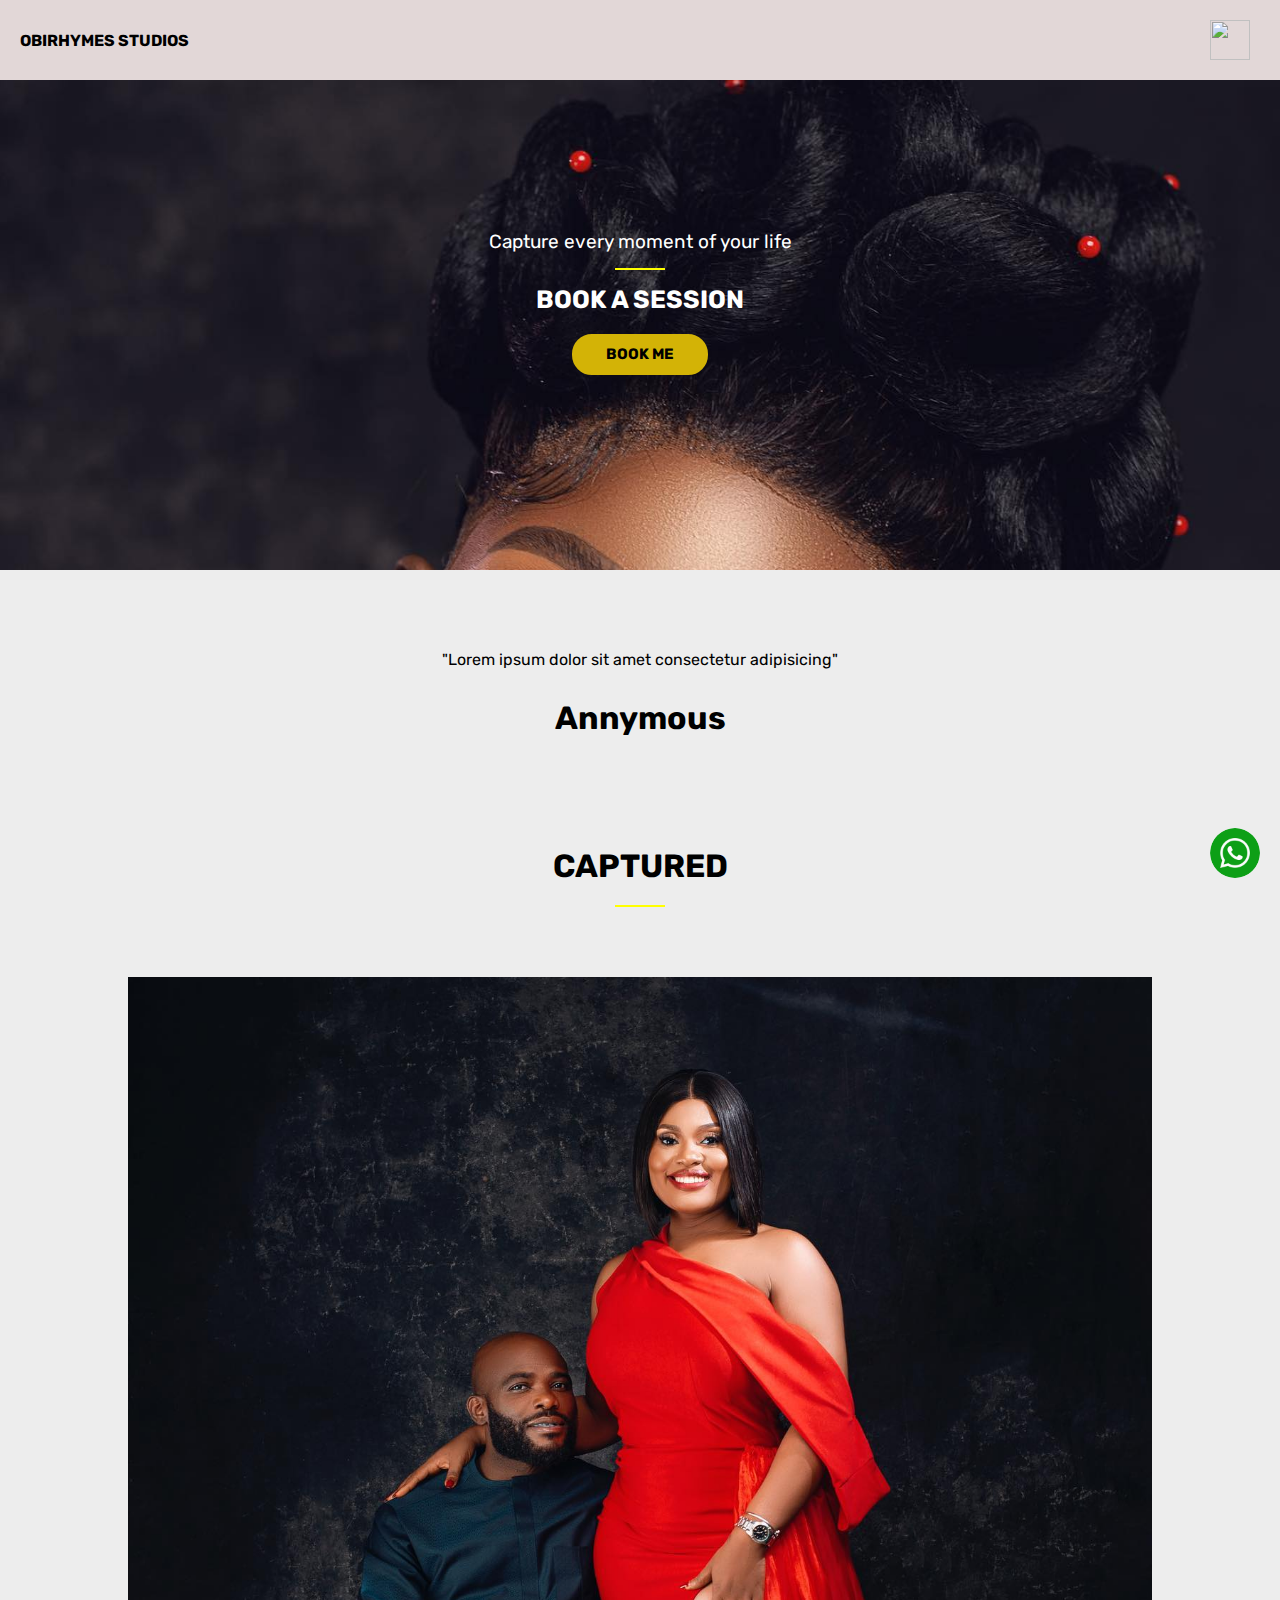
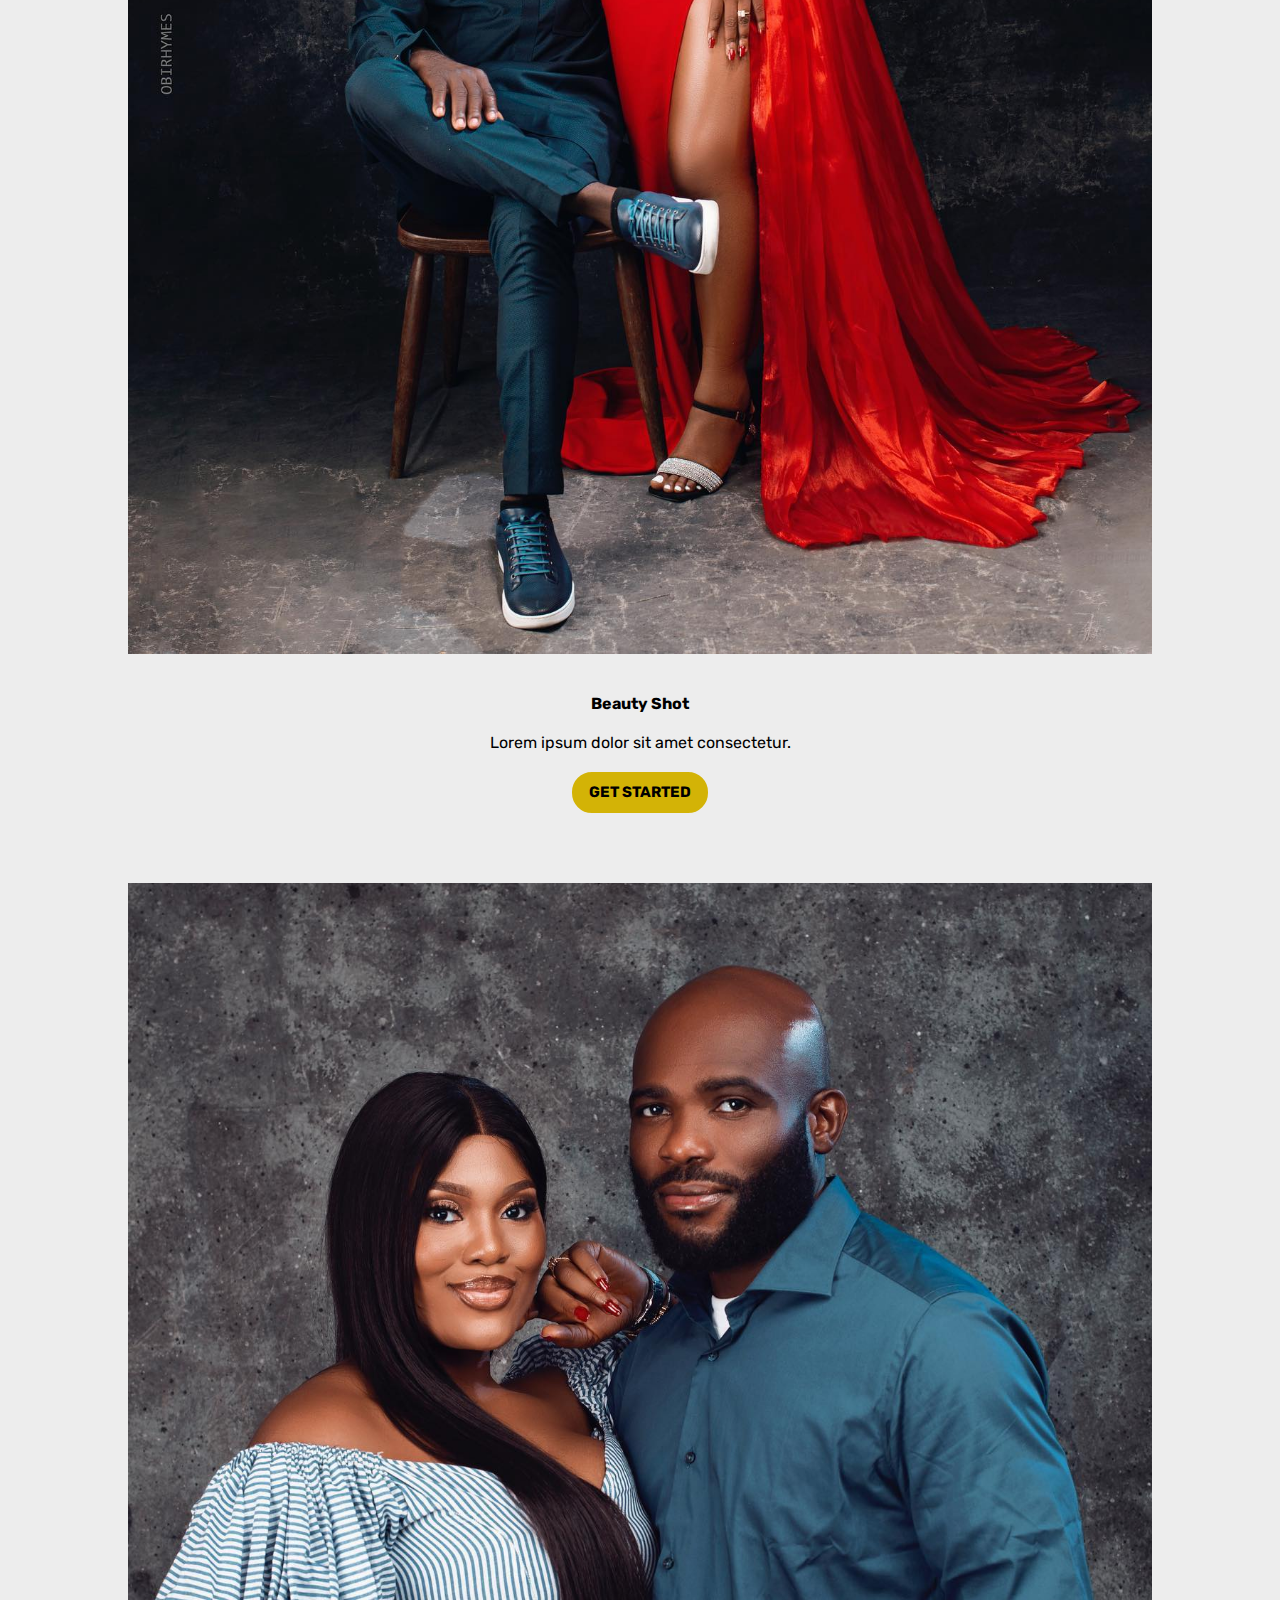
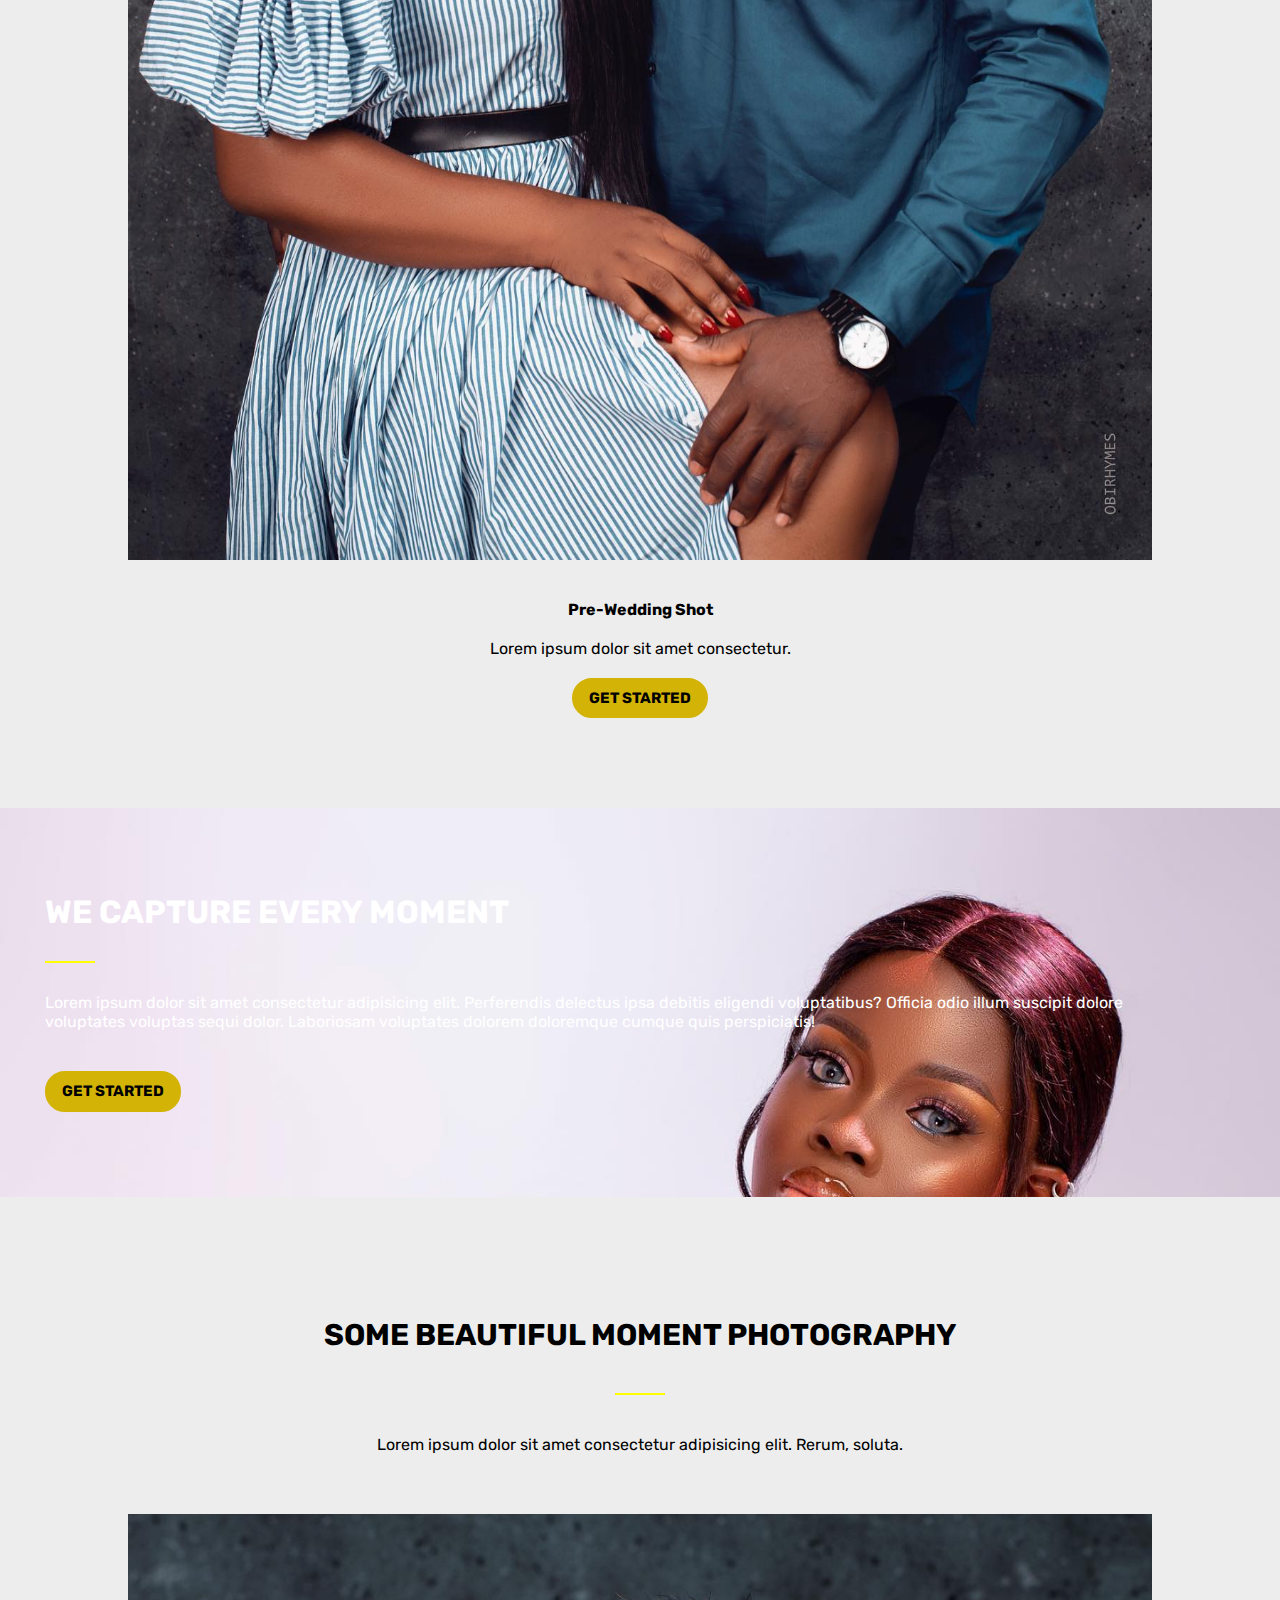
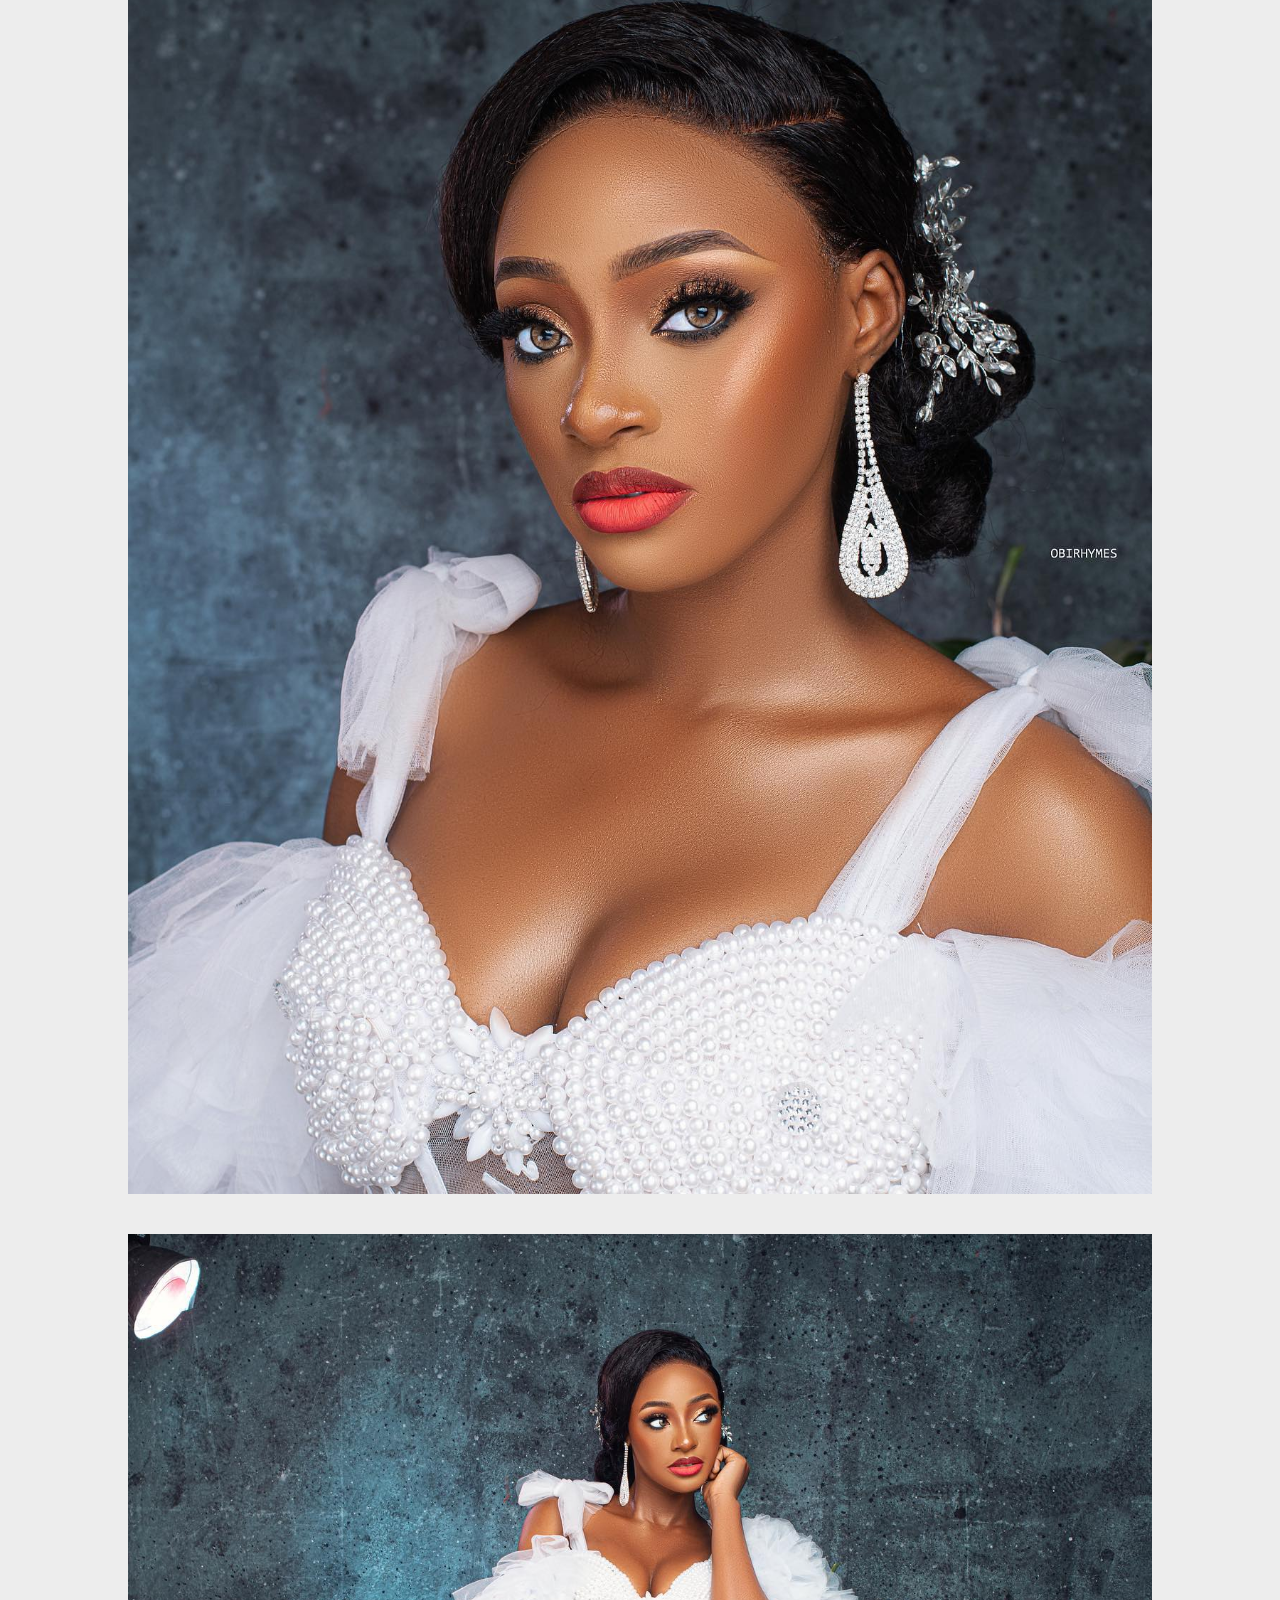
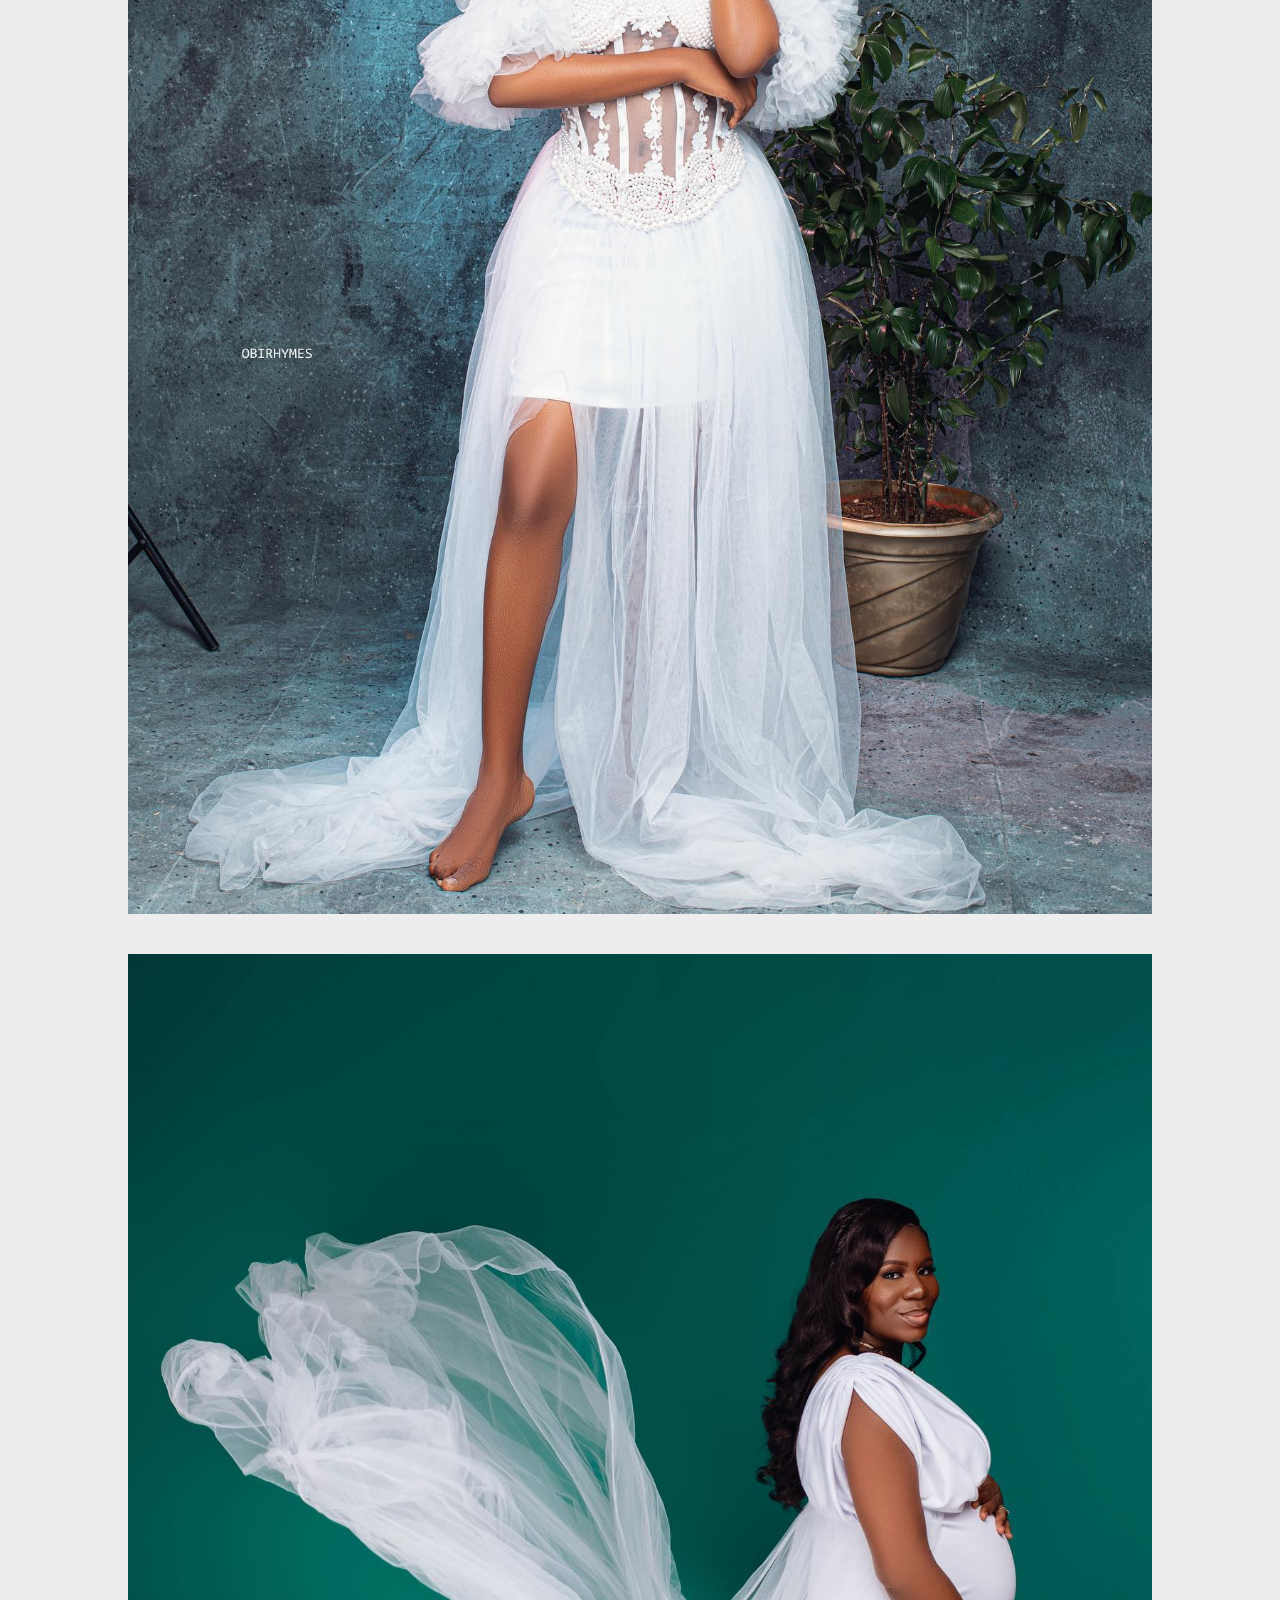
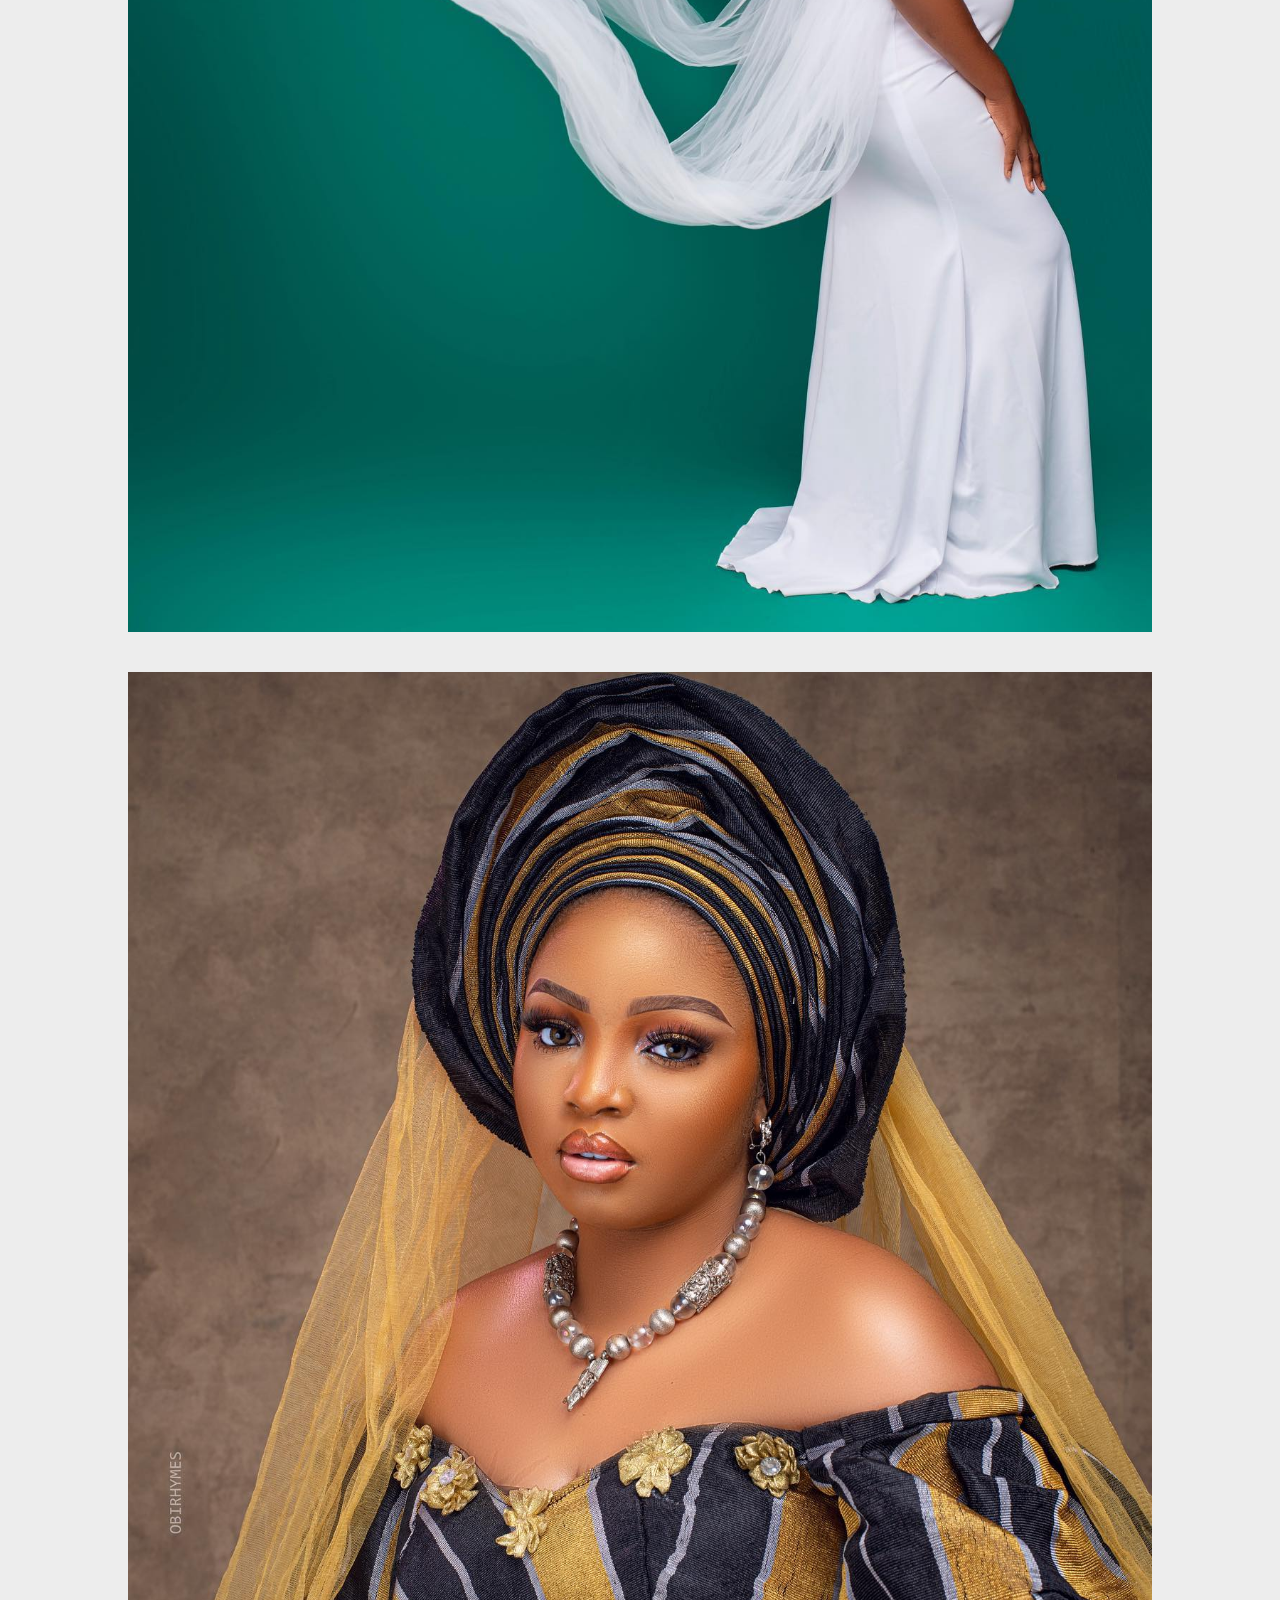
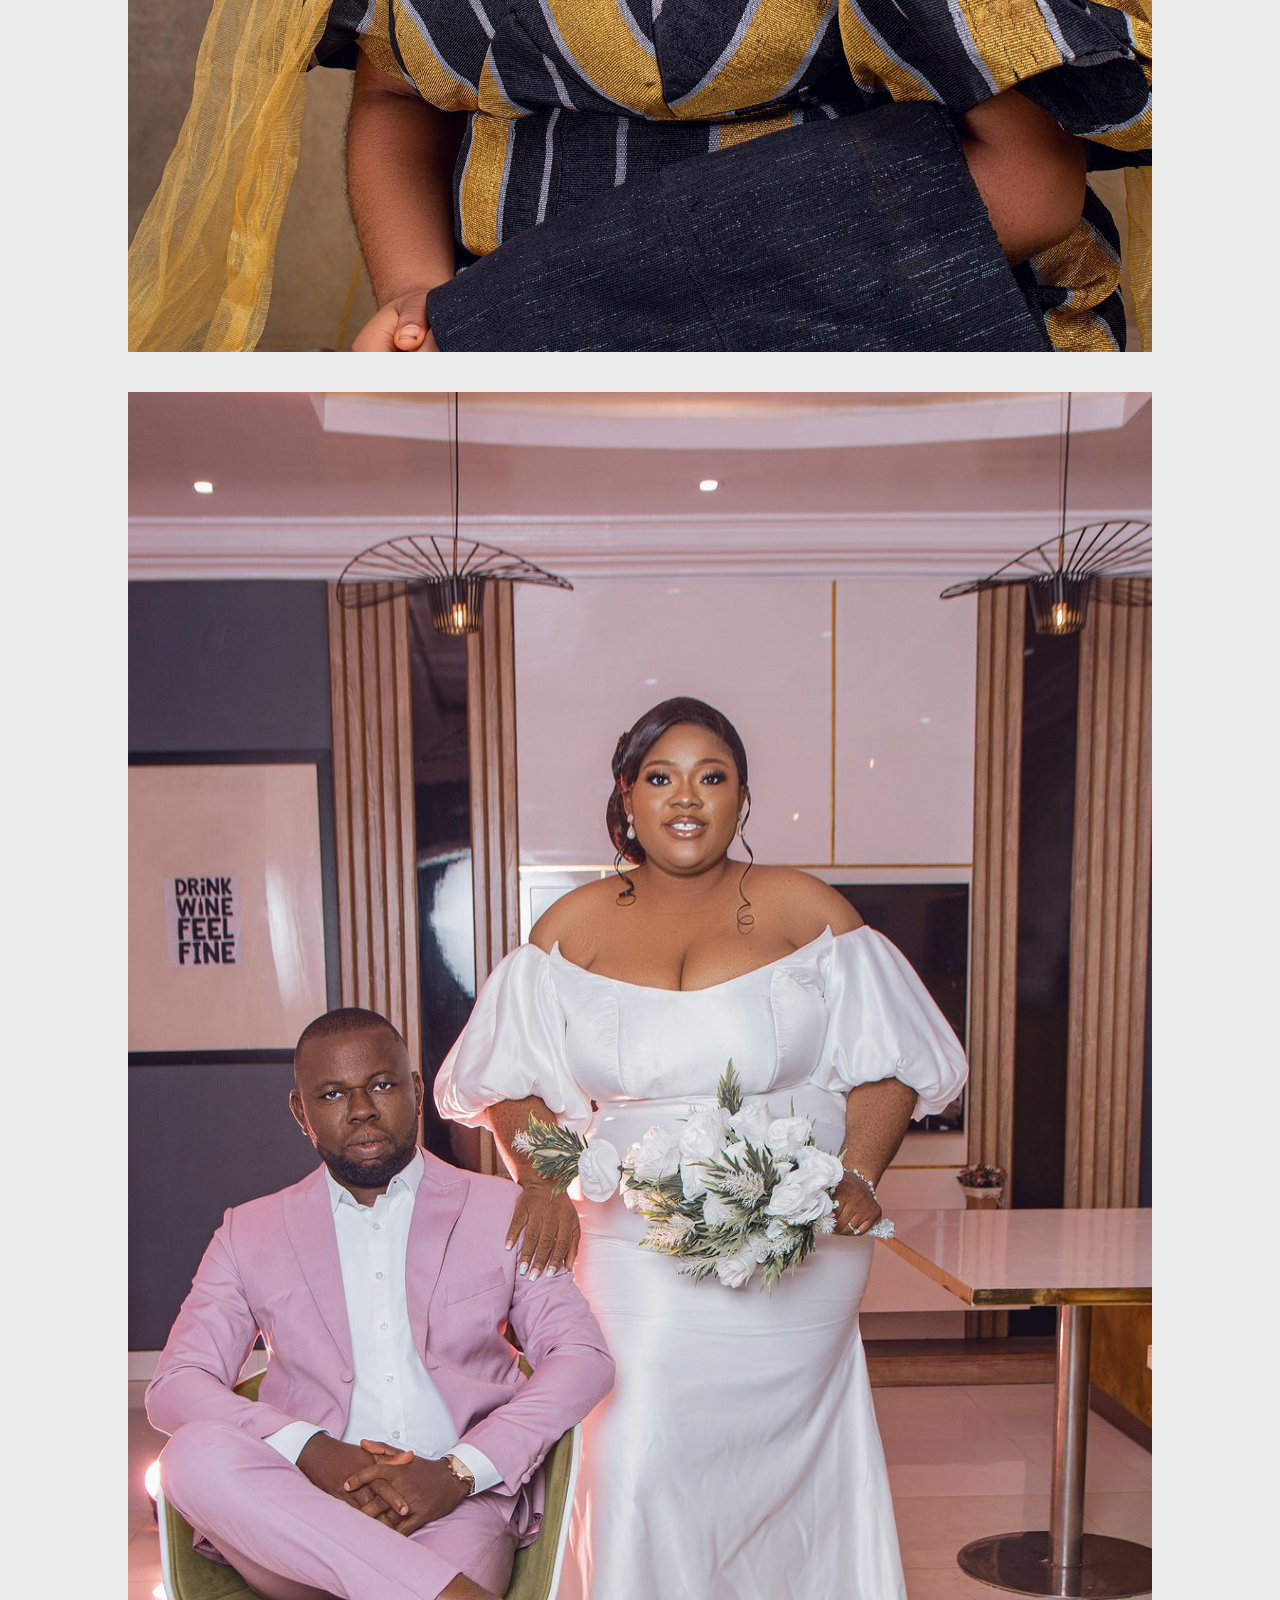
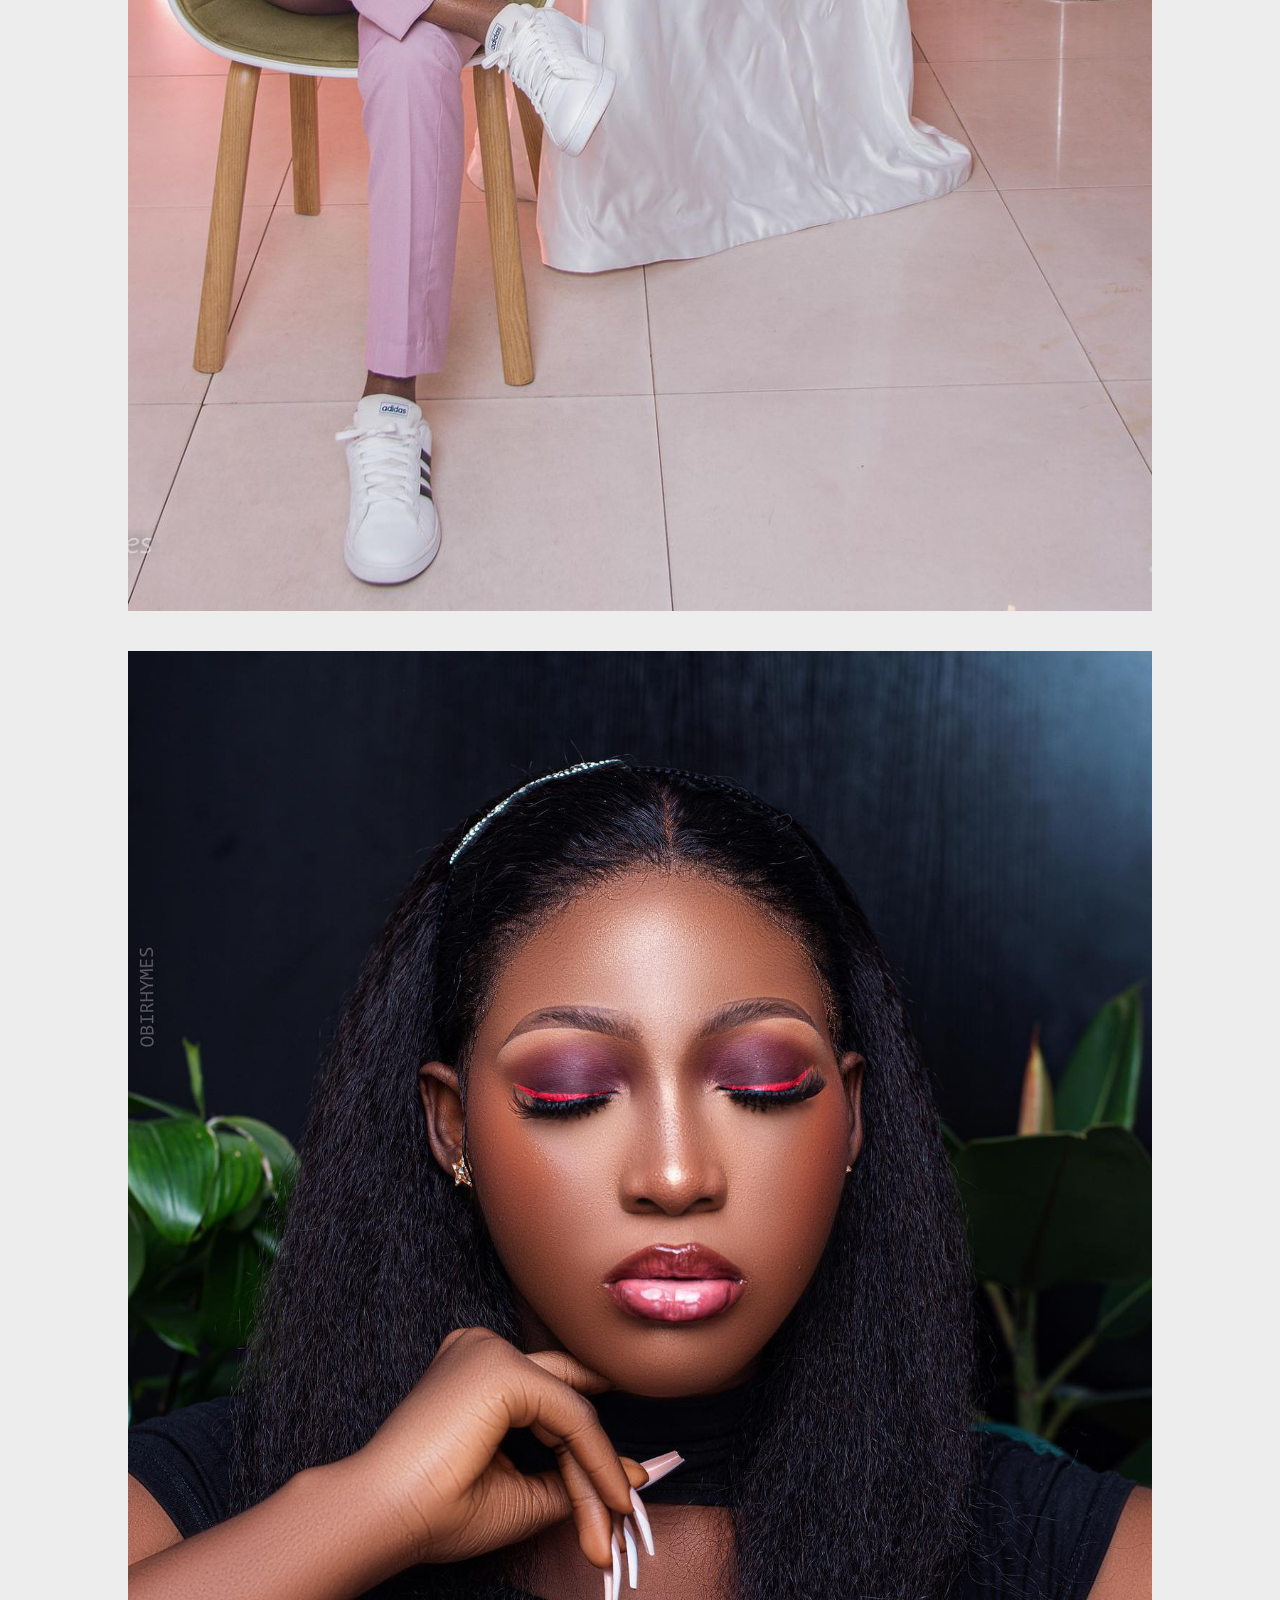
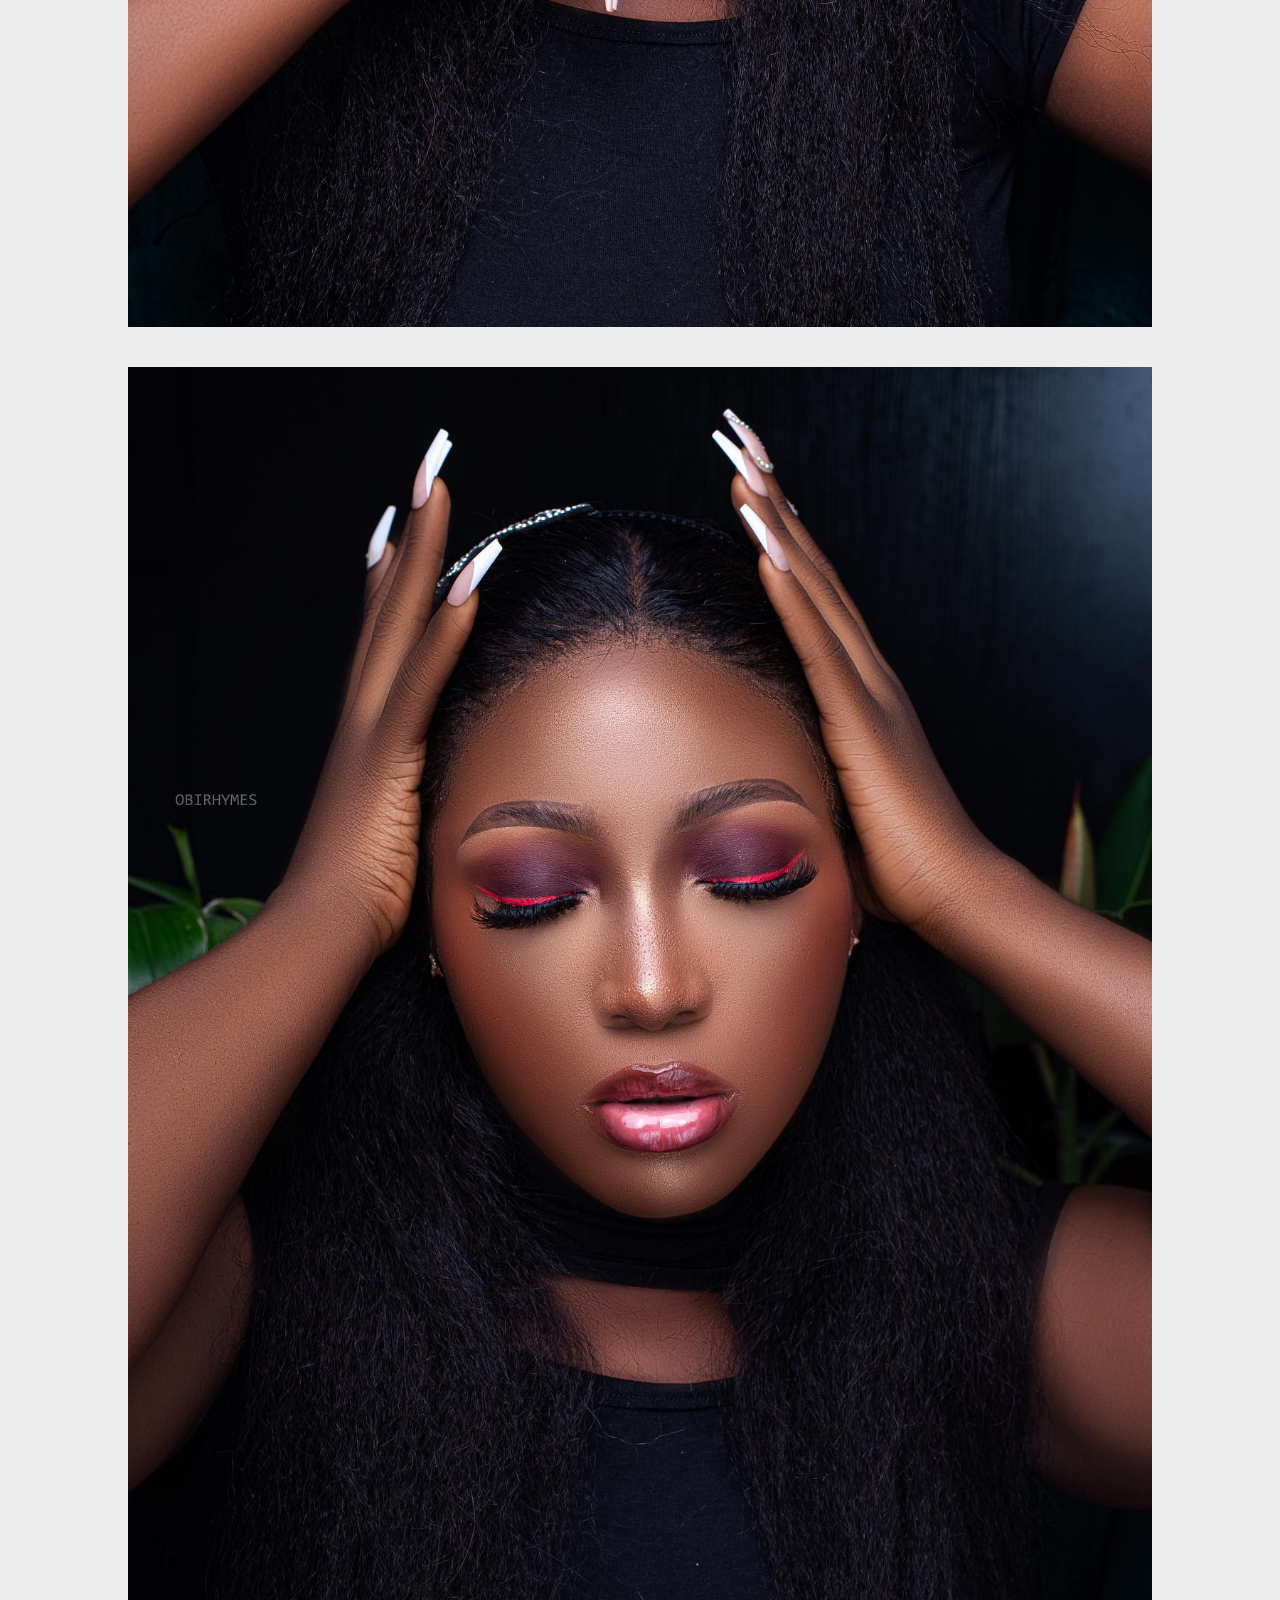
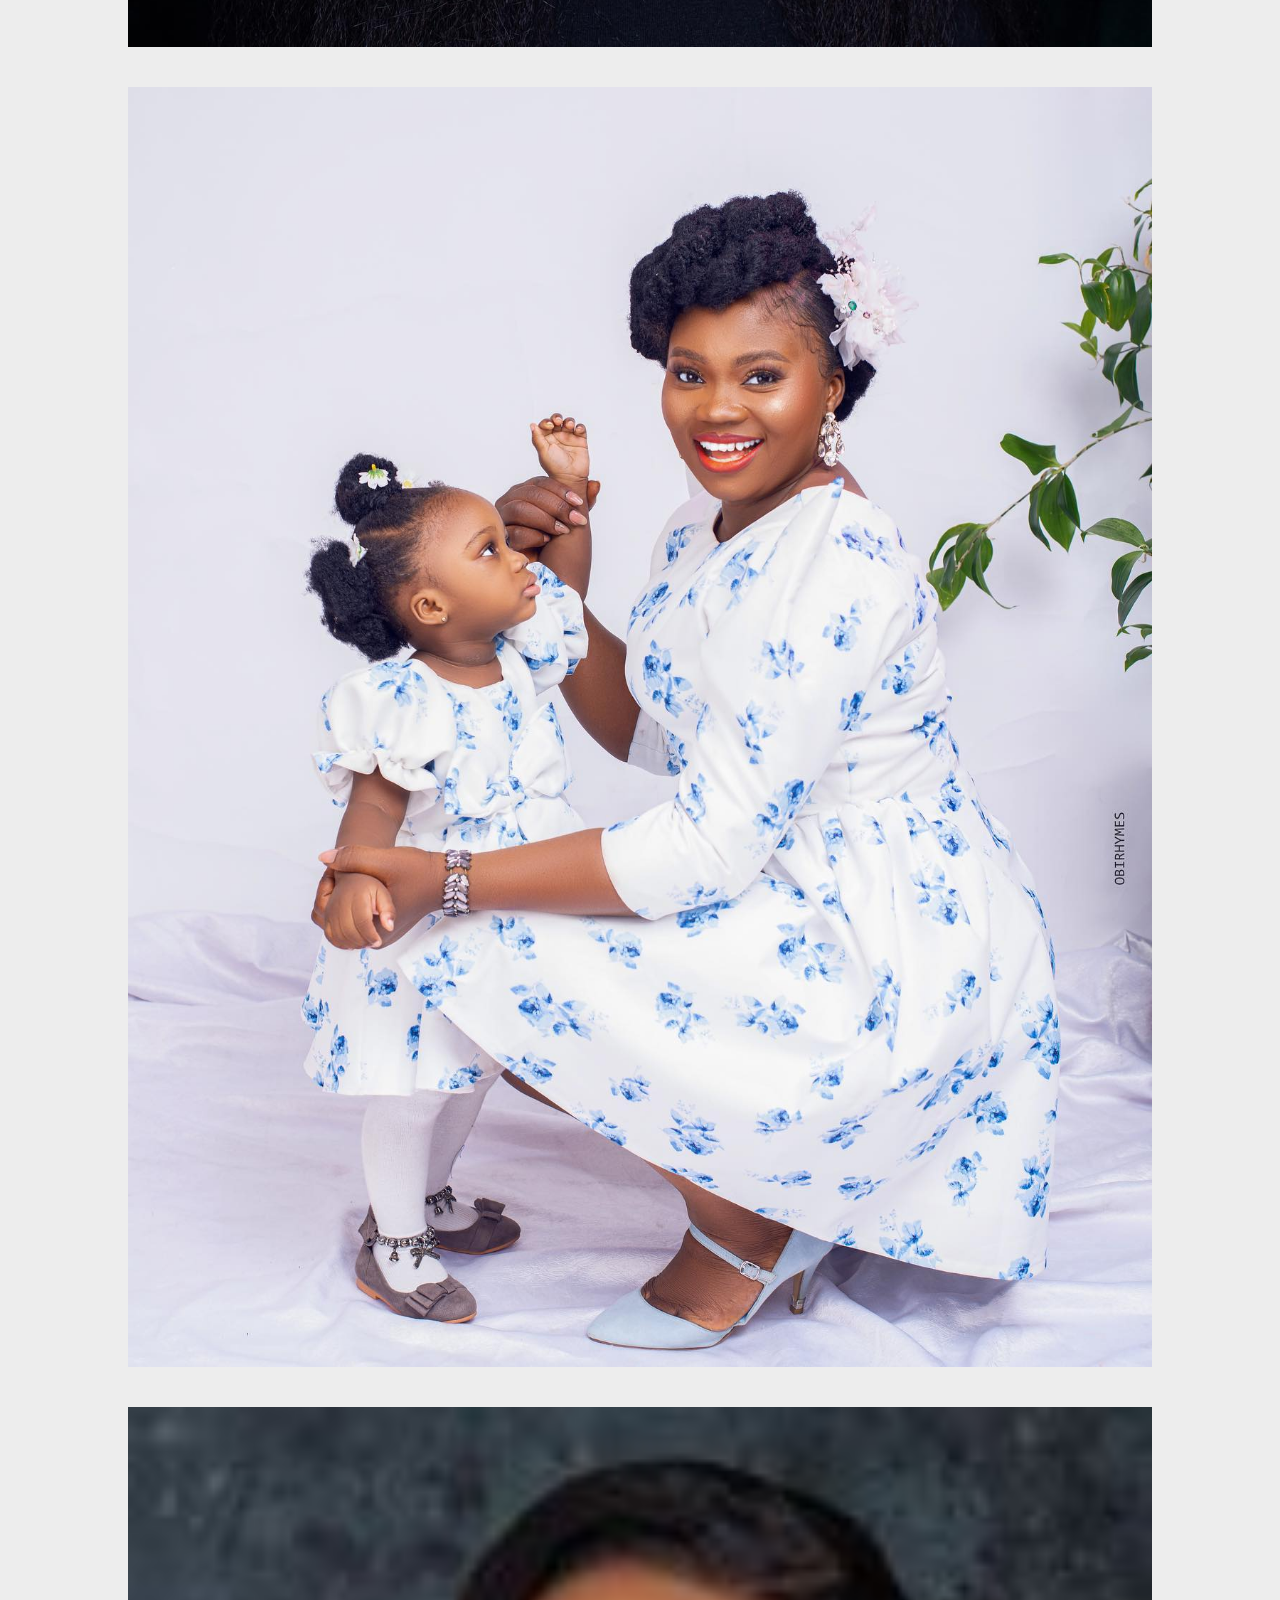
==== index.html @ 8266ec27 "Add files via upload" ====
<html>
    <head>
        <meta charset="UTF-8">
  <meta http-equiv="X-UA-Compatible" content="IE=edge">
  <meta name="viewport" content="width=device-width, initial-scale=1.0">
        <title>
       OBIRHYMES STUDIOS
        </title>
        <link rel="stylesheet" href="https://cdnjs.cloudflare.com/ajax/libs/font-awesome/6.1.2/css/all.min.css" 
        integrity="sha512-1sCRPdkRXhBV2PBLUdRb4tMg1w2YPf37qatUFeS7zlBy7jJI8Lf4VHwWfZZfpXtYSLy85pkm9GaYVYMfw5BC1A=="
         crossorigin="anonymous" 
        referrerpolicy="no-referrer" />
        <link href="assets/css/style.css" rel="stylesheet" type="text/css">
        <link href="assets/css/mediaquery.css" rel="stylesheet" type="text/css">
        <link rel="stylesheet" href="path/to/font-awesome/css/font-awesome.min.css">
        <link rel="preconnect" href="https://fonts.googleapis.com">
        <link rel="preconnect" href="https://fonts.gstatic.com" crossorigin>
        <link
          href="https://fonts.googleapis.com/css2?family=Monoton&family=Rubik:wght@300;400;500;600;700;800;900&display=swap"
          rel="stylesheet">
      
    </head>
    <body>

        <div class="chat">
            <a href="#"> <p class="chat-text">Chat with us</p></a>
              <a href="#"><img class="whatsapp-img" src="assets/images/whatsapp-icon-logo-8CA4FB831E-seeklogo.com.png" ></a>
          </div>  
        
          <div  class="scrollTop">Top</div>


<header>
  
    <div class="logo-card">
        <P>  OBIRHYMES STUDIOS</P>
         </div>



    <div class="menu-btns">
        <img class="open"  src="https://img.icons8.com/ios-filled/50/000000/menu--v1.png" width="40"/>
        <img  id="close" class="hide"   src="https://img.icons8.com/ios-filled/50/000000/delete-sign--v1.png"  width="40"/>
       </div>
    
       <div id="menu-bar" class="slide">

        <div class="nav-link-card">
  
       <div class="nav-link">  <a href="index.html">HOME</a></div>
         
        <div class="nav-link">  <a href="about.html">ABOUT</a></div>
   
        <div class="nav-link">  <a href="testimonial.html">TESTIMONIAL</a></div>
       
        <div class="nav-link">   <a href="contact.html">CONTACT US</a></div>
      
        </div>

    </div>
    


    </header>

    <section class="homepage">

        <div class="home-text">
<P>Capture every moment of your life</P>
<hr>
 <h1>BOOK A SESSION</h1>
       
        
        <div class="home btn-card">
            <div>BOOK ME</div>
        </div>
        </div>
        
        
        
        </section>



<section class="testimoial">

<div class="test-text">
<P>"Lorem ipsum dolor sit amet consectetur adipisicing"</P>
 <h1>Annymous</h1>
 </section>




 <section class="captured">
<h1>CAPTURED</h1>
<hr>

<div class="capture-mother">
<div class="captured-box">
 
<img src="assets/images/capture.jpg" alt="">



<h4>Beauty Shot</h4>
<p>Lorem ipsum dolor sit amet consectetur.</p>

<div class="cap btn-card">
    <div>GET STARTED</div>
</div>
</div>


<div class="captured-box">

   
        <img src="assets/images/pre wedding.jpg" alt="">
   
       
    <h4>Pre-Wedding Shot</h4>
    <p>Lorem ipsum dolor sit amet consectetur.</p>
    
    <div class="cap btn-card">
        <div>GET STARTED</div>
    </div>
      
    </div>
    
</div>
 </section>


<!----ABOUT---->

 <section class="about">
    <div class="about-text-card">
<h1>WE CAPTURE EVERY MOMENT</h1>
<hr>
<p>Lorem ipsum dolor sit amet consectetur adipisicing elit.
     Perferendis delectus ipsa debitis eligendi voluptatibus? 
     Officia odio illum suscipit dolore voluptates voluptas sequi dolor. 
    Laboriosam voluptates dolorem doloremque cumque quis perspiciatis!</p>

    <div class="abt btn-card">
        <div>GET STARTED</div>
    </div>

    </div>
 </section>


<!----PORTFOLIO---->


 <section class="portfolio">

    <div class="port-card">
<div class="port-text-card">
<h1>SOME BEAUTIFUL MOMENT PHOTOGRAPHY</h1>
<hr>
<p>Lorem ipsum dolor sit amet consectetur adipisicing elit. Rerum, soluta.</p>
</div>

<div class="port-img-card">

<span>
    <img src="assets/images/port (1).jpg" alt="">
</span>

<span>
    <img src="assets/images/port (2).jpg" alt="">
</span>

<span>
    <img src="assets/images/port (3).jpg" alt="">
</span>

<span>
    <img src="assets/images/port (4).jpg" alt="">
</span>

<span>
    <img src="assets/images/port (5).jpg" alt="">
</span>


<span>
    <img src="assets/images/port (6).jpg" alt="">
</span>


</div>
</div>


<div class="port-card">
    
    <div class="port-img-card">
    
    <span>
        <img src="assets/images/port (7).jpg" alt="">
    </span>
    
    <span>
        <img src="assets/images/port (8).jpg" alt="">
    </span>
    
    <span>
        <img src="assets/images/port (9).jpg" alt="">
    </span>
    
    <span>
        <img src="assets/images/port (10).jpg" alt="">
    </span>

    <span>
        <img src="assets/images/port (11).jpg" alt="">
    </span>
    
    <span>
        <img src="assets/images/port (11).jpg" alt="">
    </span>
    
    
    </div>

    <div class="port-text-card">
        <h1>SOME BEAUTIFUL MOMENT PHOTOGRAPHY</h1>
        <hr>
        <p>Lorem ipsum dolor sit amet consectetur adipisicing elit. Rerum, soluta.</p>
        </div>

</div>
 </section>


 <footer>
<p>Copyright @ 2022  OBIRHYMES STUDIOS</p>
<h2>Created by MOVE</h2>

 </footer>


 <script src="assets/js/main.js"></script>
    </body>
</html>
---- assets/css/style.css ----
*{
  margin:0px;
  padding:0px;
  scroll-behavior: smooth;

 }

 html {
  font-family: "Rubik", sans-serif;
  scroll-behavior: smooth;
  background-color:#ededed;
}




.chat{
  position:fixed;
   top:93%;
   display:flex;
   justify-content:right;
   align-items:right;
  right:20px;
  z-index: 99999;
  
  }
  
  .chat-text{
  background-color:white;
  width:110px;
  text-align:center;
  border-radius:8px;
  line-height:1.7;
  font-weight:500;
   height:27px;
   display:none;

  }
  
  .whatsapp-img{
  border-radius:100px;
  height:50px;
   width:50px;
  margin-top:-9px;
  animation: scaleUp 3s ease-in-out infinite;
  }


.scrollTop{
  position:fixed;
  bottom:30px;
  right:100px;
  background-color: black;
  color:white;
  cursor: pointer;
  transition: all 0.5s ease 0s;
  z-index: 9999;
  padding: 10px;
  border-radius:30px;
}

 /* END OF  SCROLL TO TOP STYLE RULES */

 
header{
 background-color:#e2d7d7;
 height:80px;
 display:flex;
  position: fixed;
  width: 100%;
  top:0px;
  z-index: 9999;
}

.header-social{
 position:absolute;
 right:90px;
  top:20px;
}

 
.header-social i{
 font-size:40px;
}

.logo-card{
  position:absolute;
  left:20px;
  bottom:30px;
  font-weight:bold;
}





.menu-btns{
 position:absolute;
right:30px;
  z-index:1;
 top:20px;
}


#menu-bar{
display:flex;
flex-direction:column; 
position:absolute;
background-color:rgb(8 8 12);
height:200px;
transition: all 0.4s ease;
top:80px;
width:100%;
align-items:start;
gap:30px;
transition: 0.5s ease-in-out;
 right:0px;
 z-index:-4;
  overflow:hidden;
}

.nav-link a{
 text-decoration:none;
color:#d3b306;
 font-weight:bold;
}



.nav-link{
 display:flex;
flex-direction:column;
 position:relative;
 top:20px;
 margin:15px;

}

.nav-link-card hr{
 position:relative;
 top:20px;
width:50rem;
}


.slide{
left:-100%;
}


.hide{
visibility:hidden;
 z-index:1;
}

.open{
position:absolute;
}



/* HOMEPAGE */

.homepage{
 margin-top:80px;
    background-image: url('/assets/images/home.jpg') !important;
 
  background-size: cover;
    background-repeat: no-repeat;

color:white;
 height:350px;
padding:70px;
 
}

.home-text{
 margin-top:80px;
 text-align:center;
 display:flex;
 flex-direction:column;
 justify-content:center;
 align-items:center;
}

.home-text p{
 padding-bottom:15px;
 font-size:19px;
}

.home-text h1{
 padding-bottom:20px;
 font-size:25px;
  padding-top:15px;
}

hr{
 width:50px;
 background-color:yellow;
 height:2px;
 border:none;
}



.btn-card{
text-align:center;
  border:3px solid #d3b306;
 width:130px;
 line-height:2.3;
 border-radius:20px;
 background-color:#d3b306;
 color:black;
 font-weight:bold;
 font-size:15px;
}



/* TESTIMONIAL */

.testimoial{
 padding-top:80px;
  padding-bottom:80px;
 text-align:center;
}

.testimoial h1{
 padding-top:30px;
  padding-bottom:30px;
}


 
/* CAPTURED */

.captured{
  display:flex;
 flex-direction:column;
 justify-content:center;
 align-items:center;
}

.captured h1{
  padding-bottom:20px;
}

 
.capture-mother{
  display:flex;
 flex-direction:column;
 justify-content:center;
 align-items:center;
 gap:50px;
  padding-top:70px;
  padding-bottom:70px;
}

.captured-box{
  display:flex;
 flex-direction:column;
 justify-content:center;
 align-items:center;
  padding-bottom:20px;
}

.captured-box img{
 width:80%;
}

 
.captured-box h4{
 padding-top:40px;
 
}

.captured-box p{
 padding-top:20px;
 padding-bottom:20px;
}



/* ABOUT */

.about{
       background-image: url('/assets/images/about.jpg') !important;
    
     background-size: cover;
       background-repeat: no-repeat;

   color:white;
   padding:70px;
    object-fit:center;
   }

.about-text-card{
 position:relative;
 left:-40px;
 padding:15
}

.about-text-card p{
  padding-top:30px;
 padding-bottom:40px;
}

.about-text-card h1{
 padding-bottom:30px;
}



/* ABOUT */

 .portfolio{
    padding-top:80px;
 padding-bottom:40px;
  display:flex;
  flex-direction:column;
  justify-content:center;
  align-items:center;
  text-align:center;
 }

.port-card{
  display:flex;
  flex-direction:column;
  justify-content:center;
  align-items:center;
  text-align:center;
}

.port-text-card{
 display:flex;
  flex-direction:column;
  justify-content:center;
  align-items:center;
  text-align:center;
}

.port-text-card h1{
 font-size:30px;
  padding-bottom:40px;
  padding-top:40px;
}

.port-text-card p{
  padding-top:40px;
 padding-bottom:20px;
}


.port-img-card img{
 width:80%;
 margin-top:40px;
}


/*FOOTER*/
 footer{
  background-color:black;
  color:white;
  padding:30px;
  text-align:center;
  
 }

footer h2{
 padding-top:20px;
}
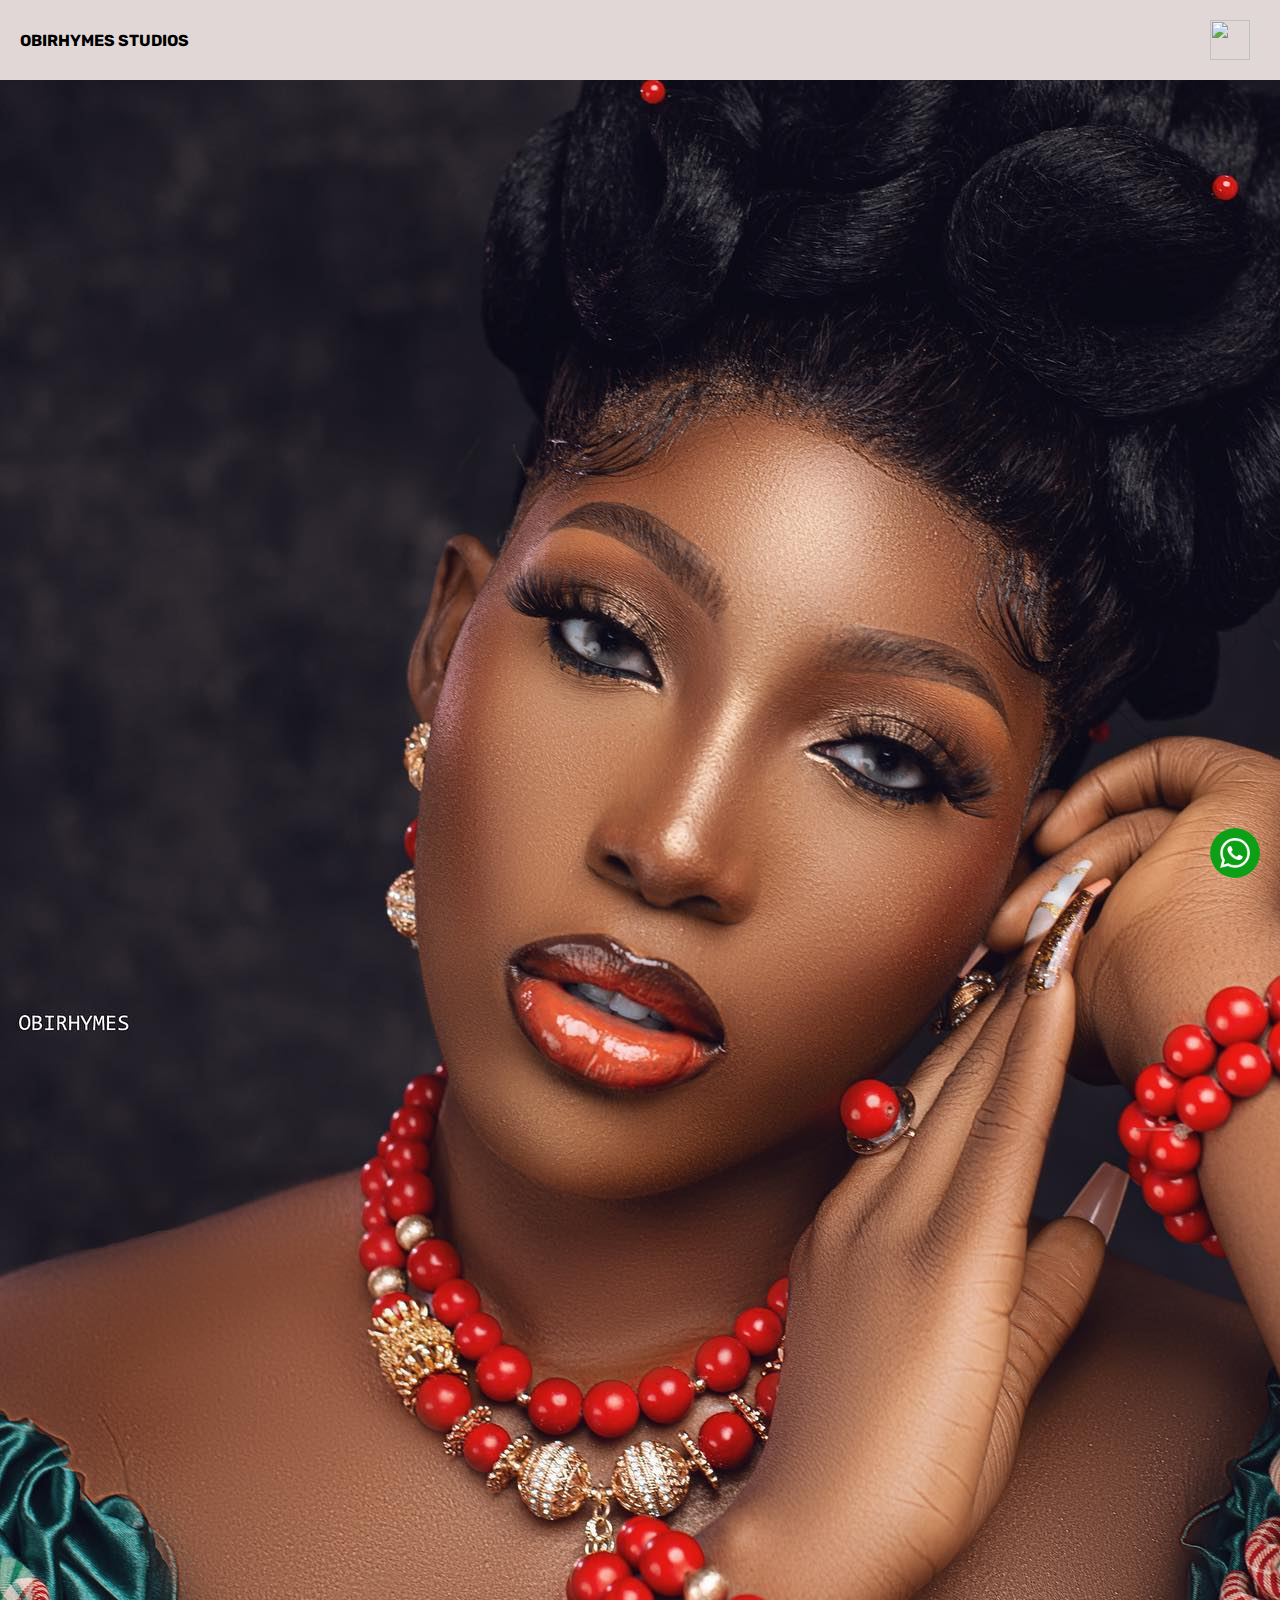
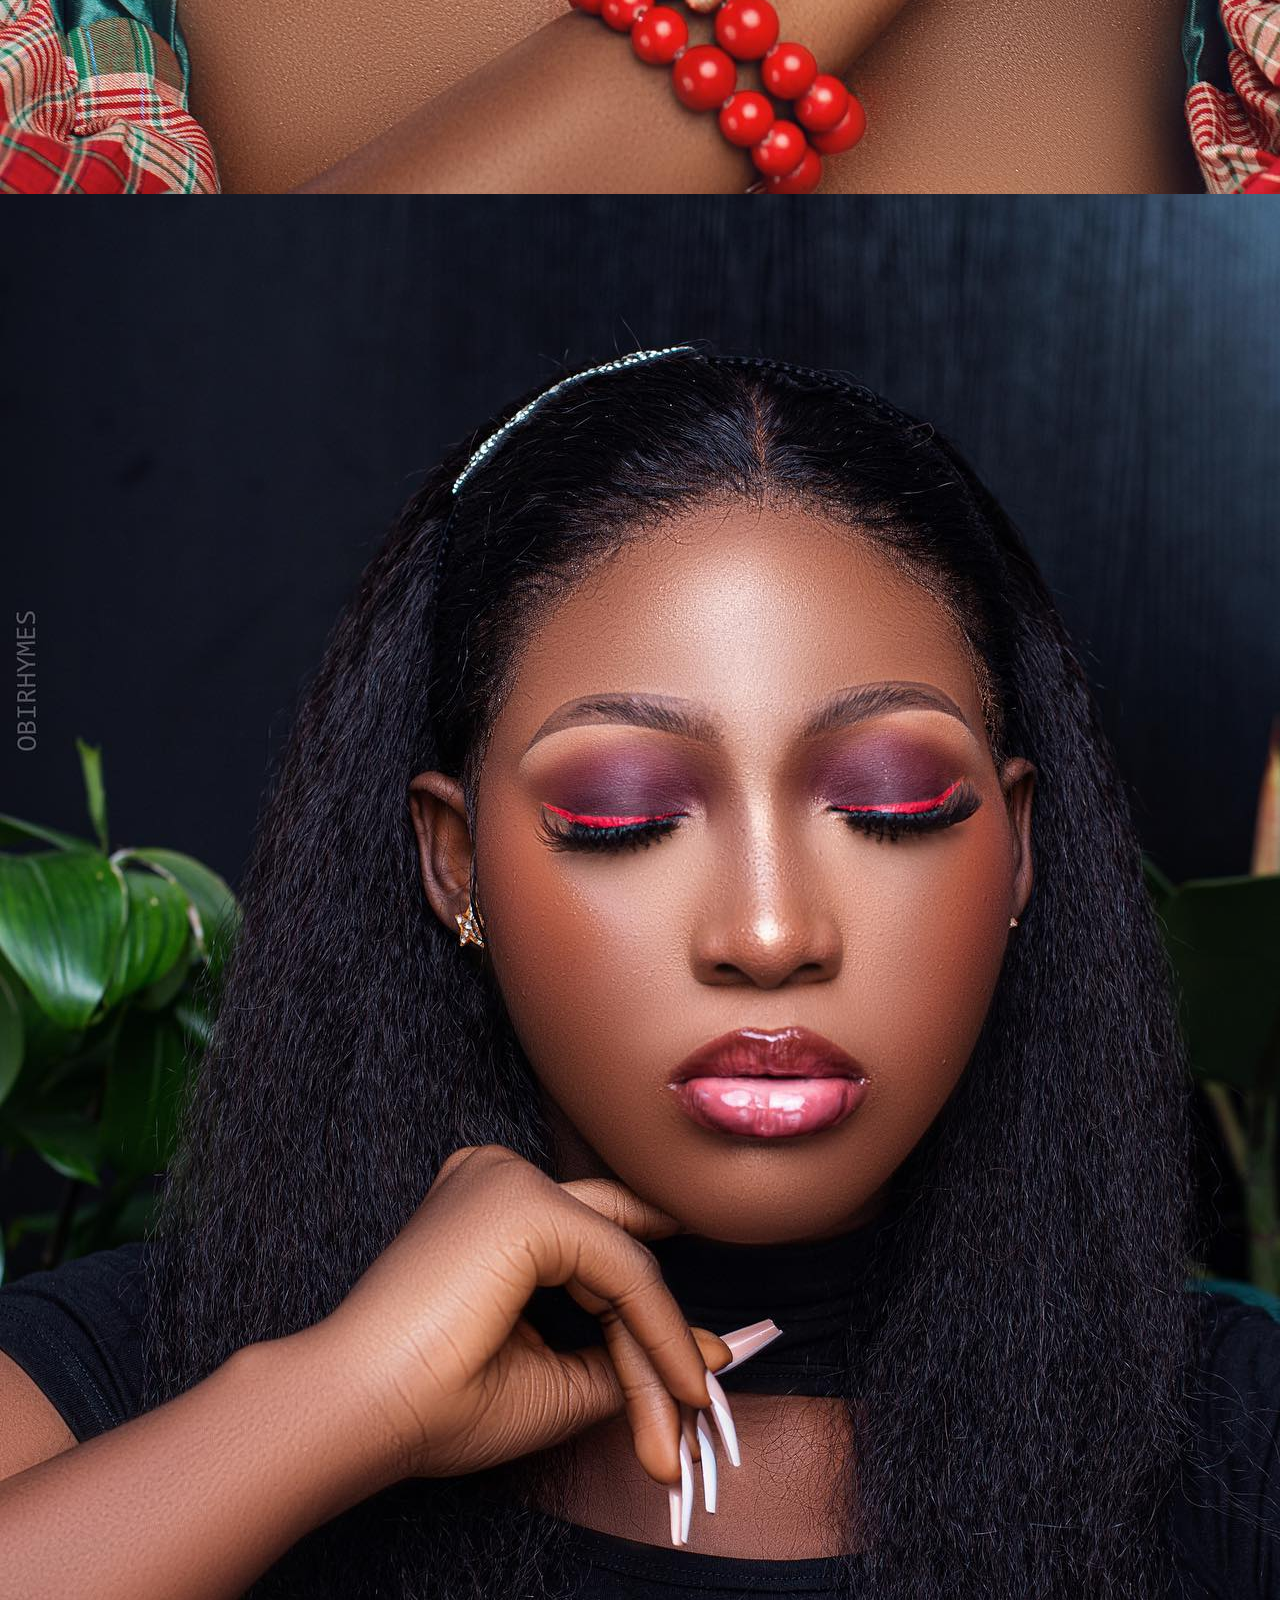
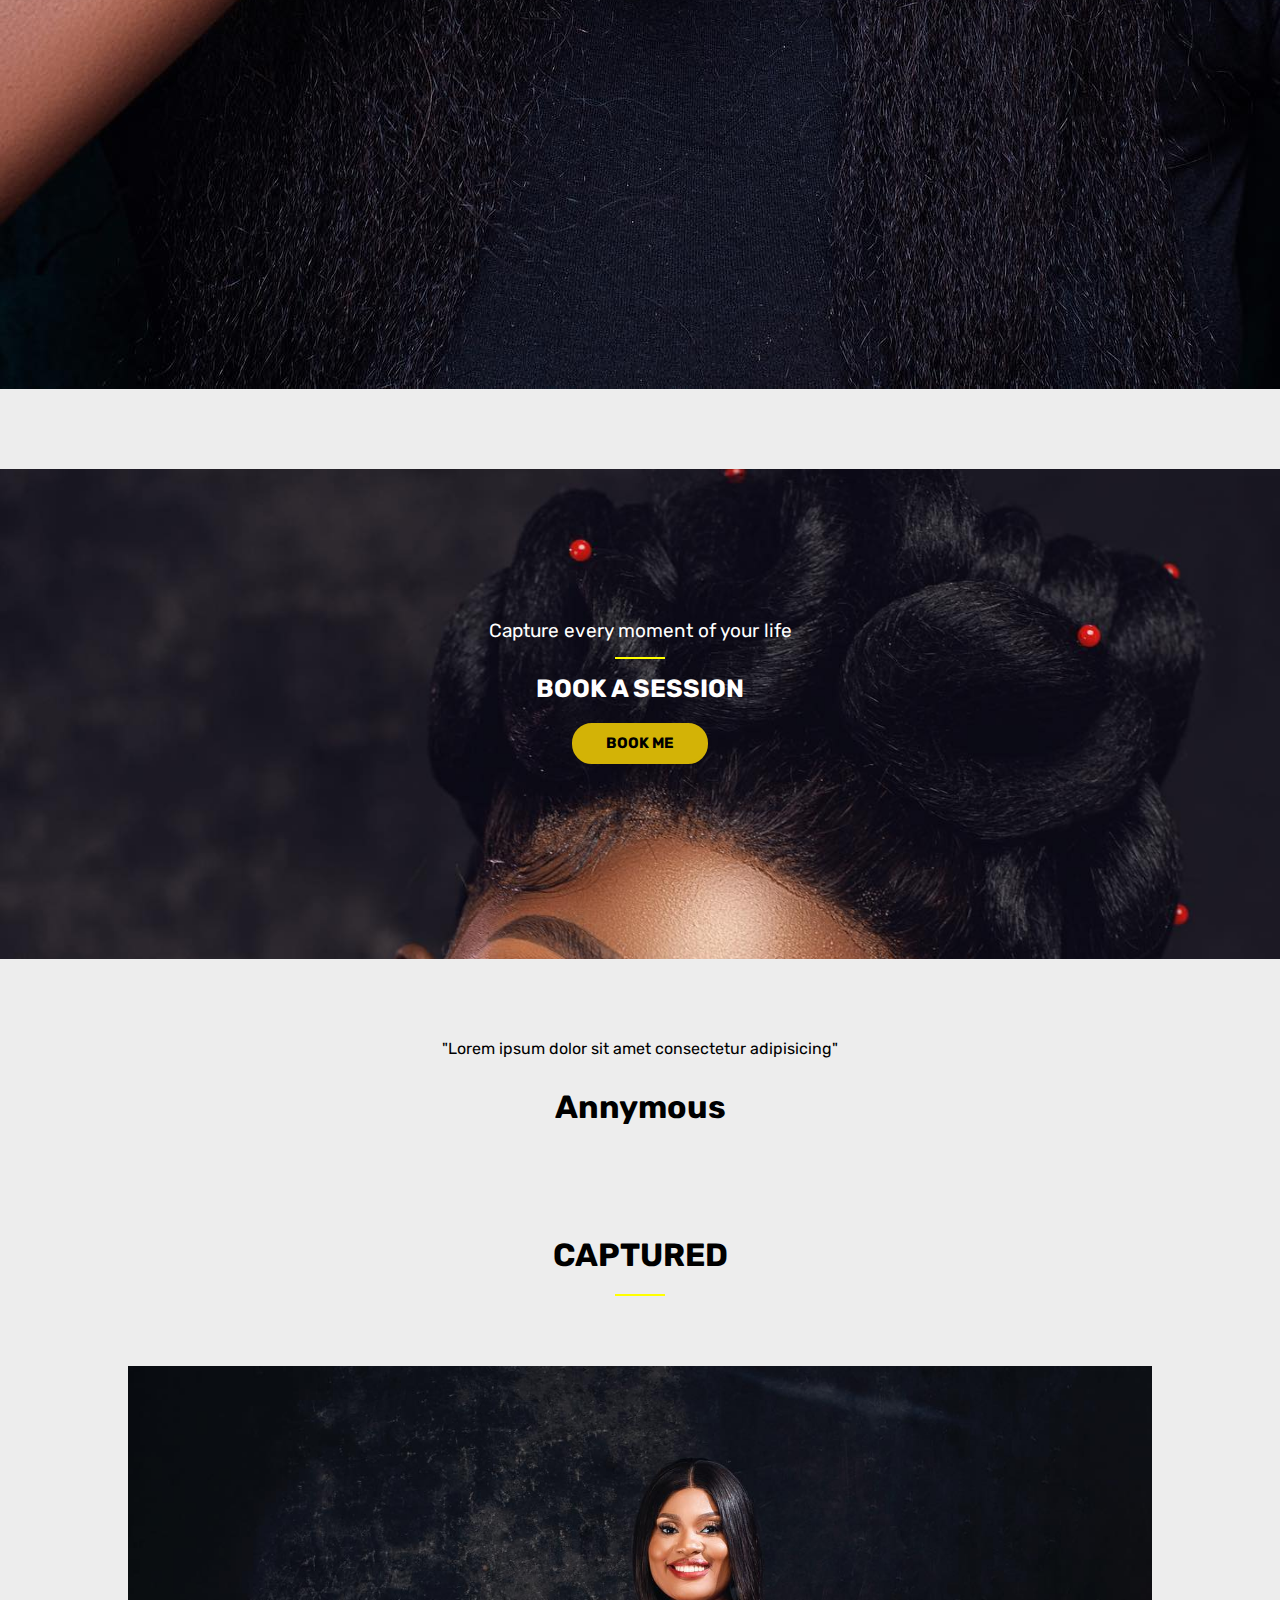
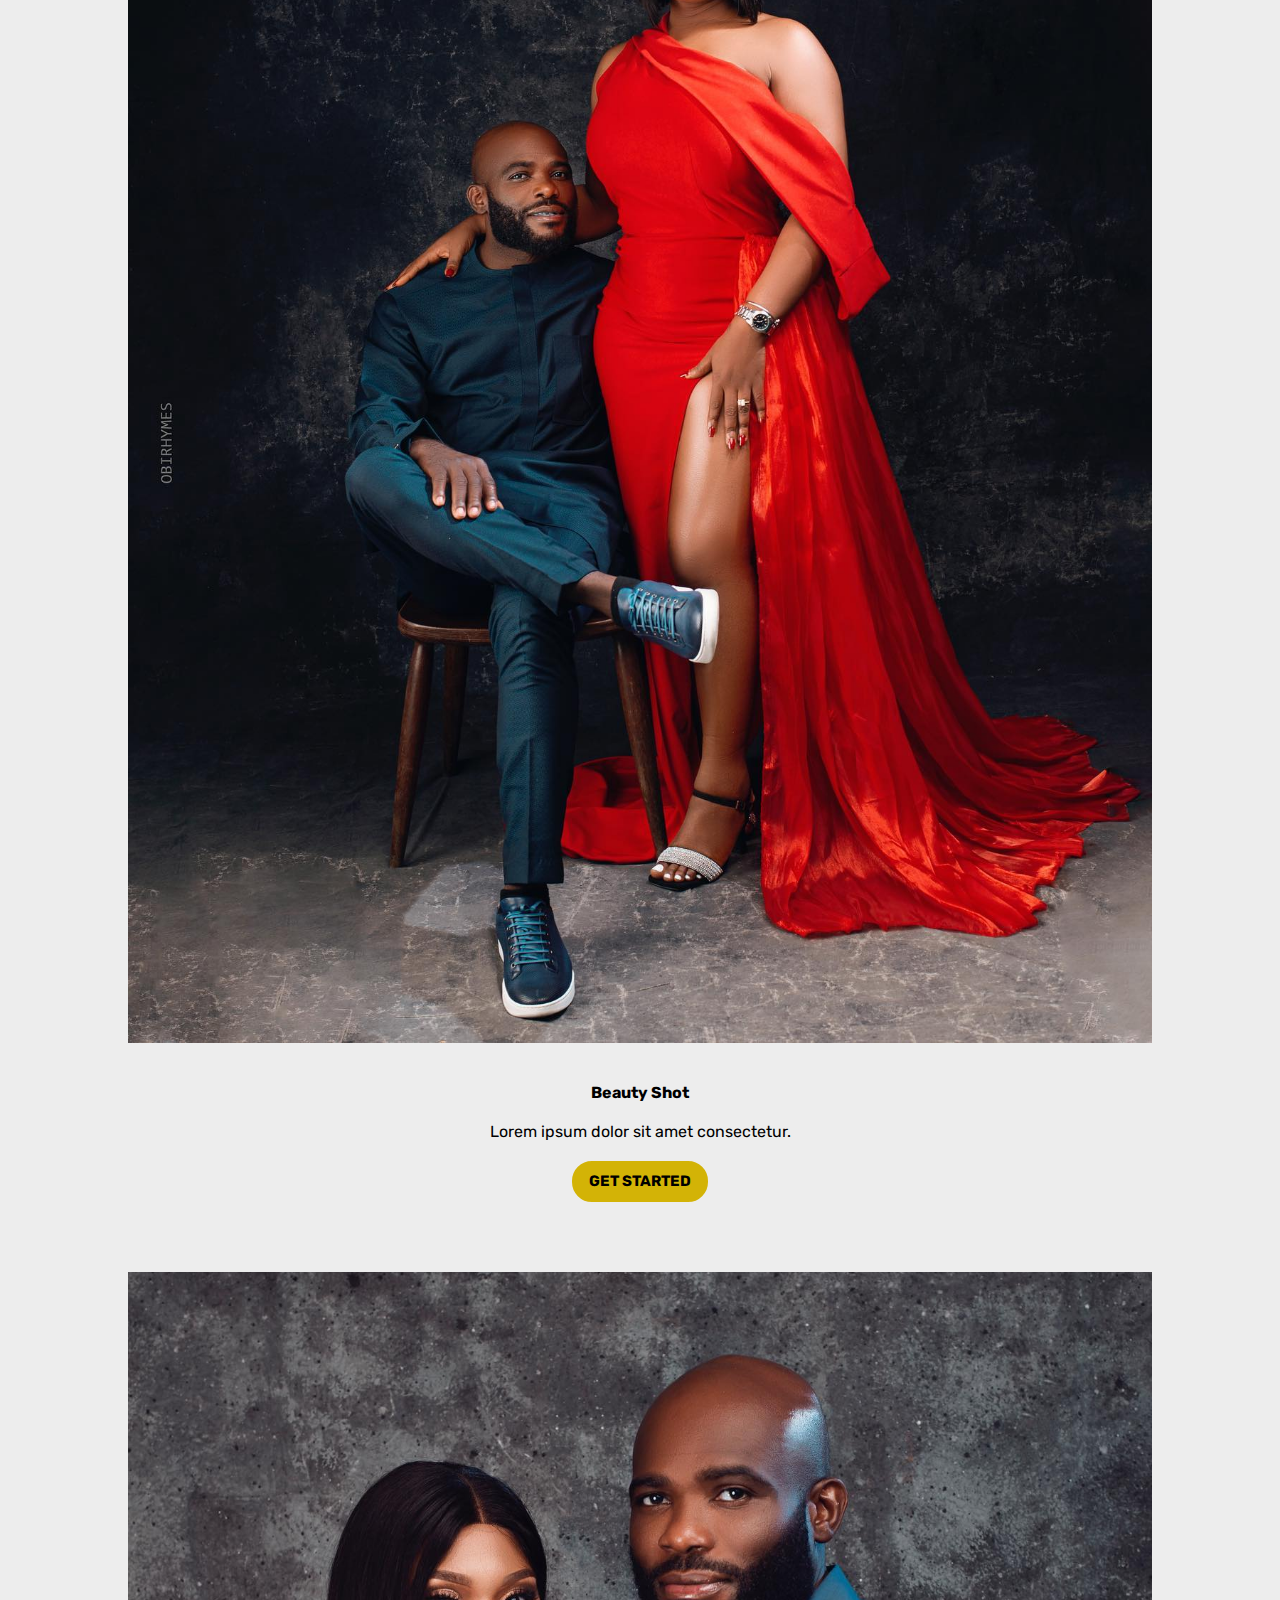
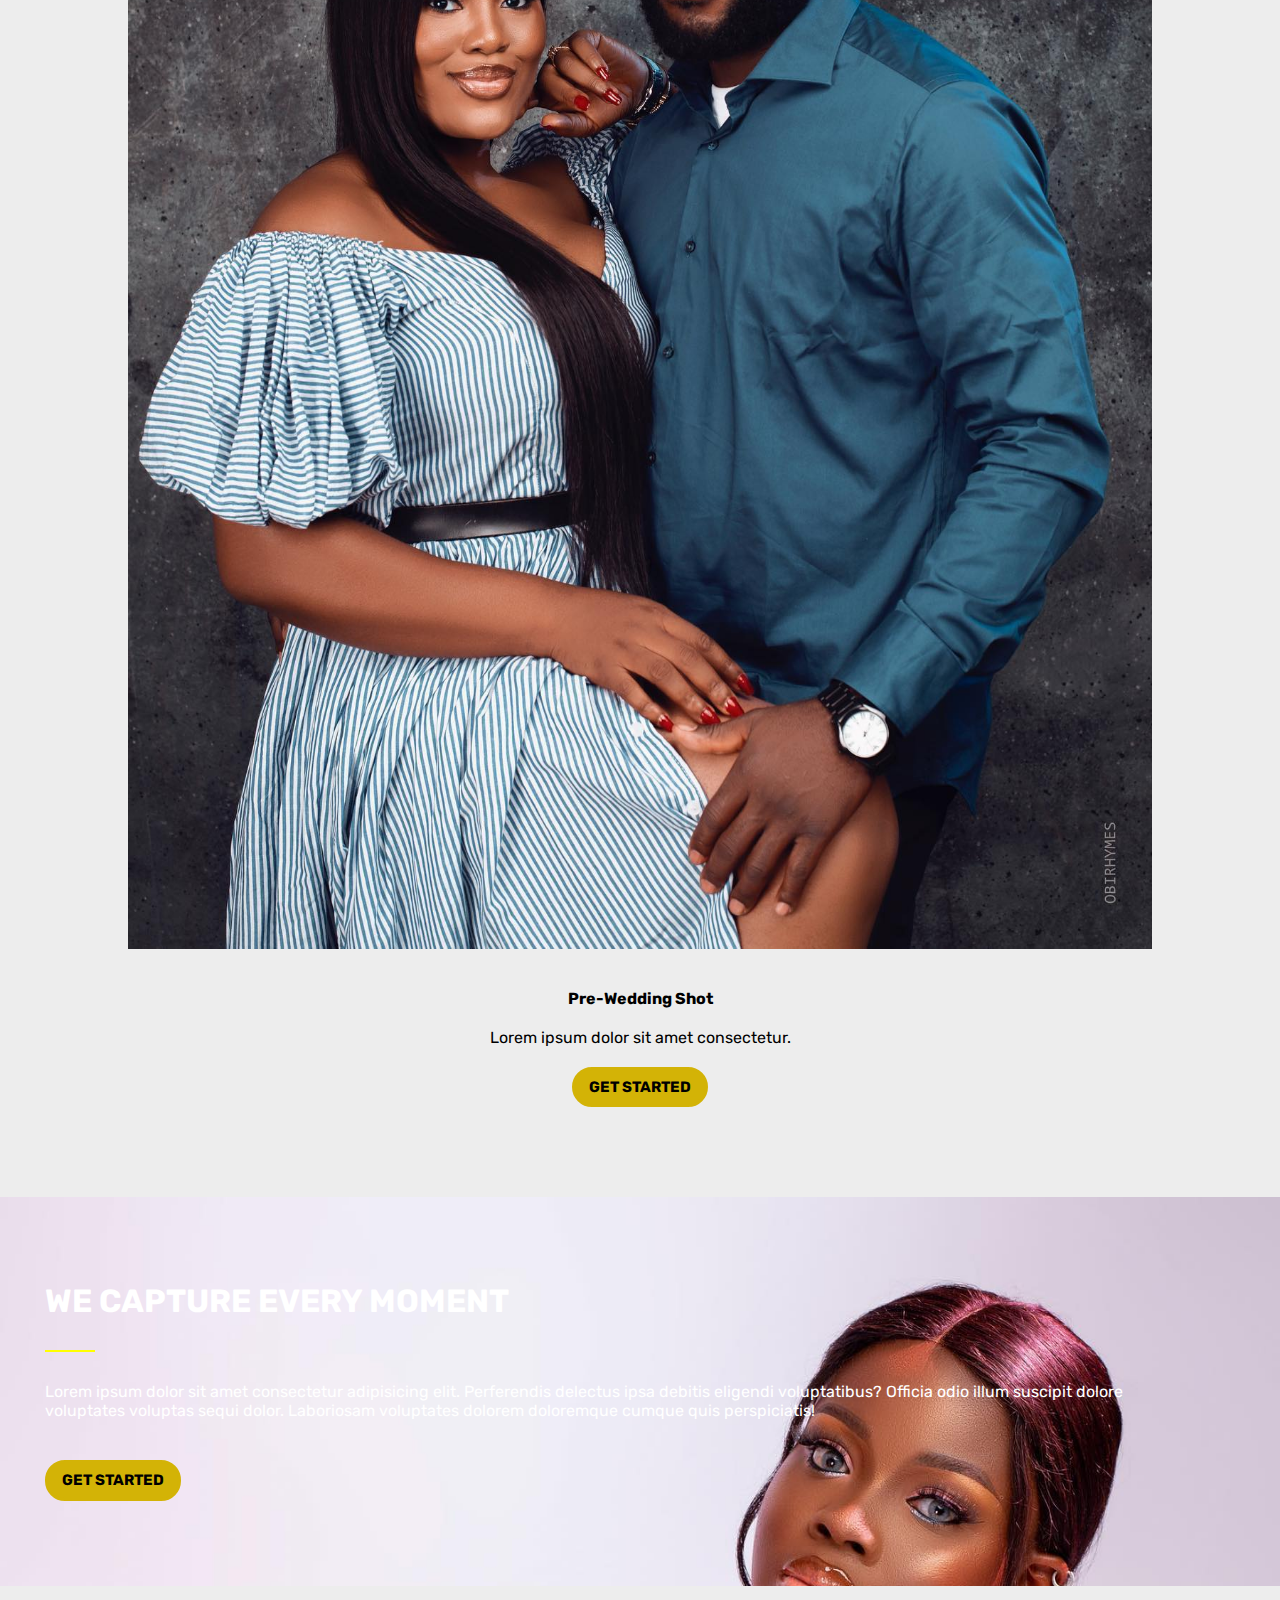
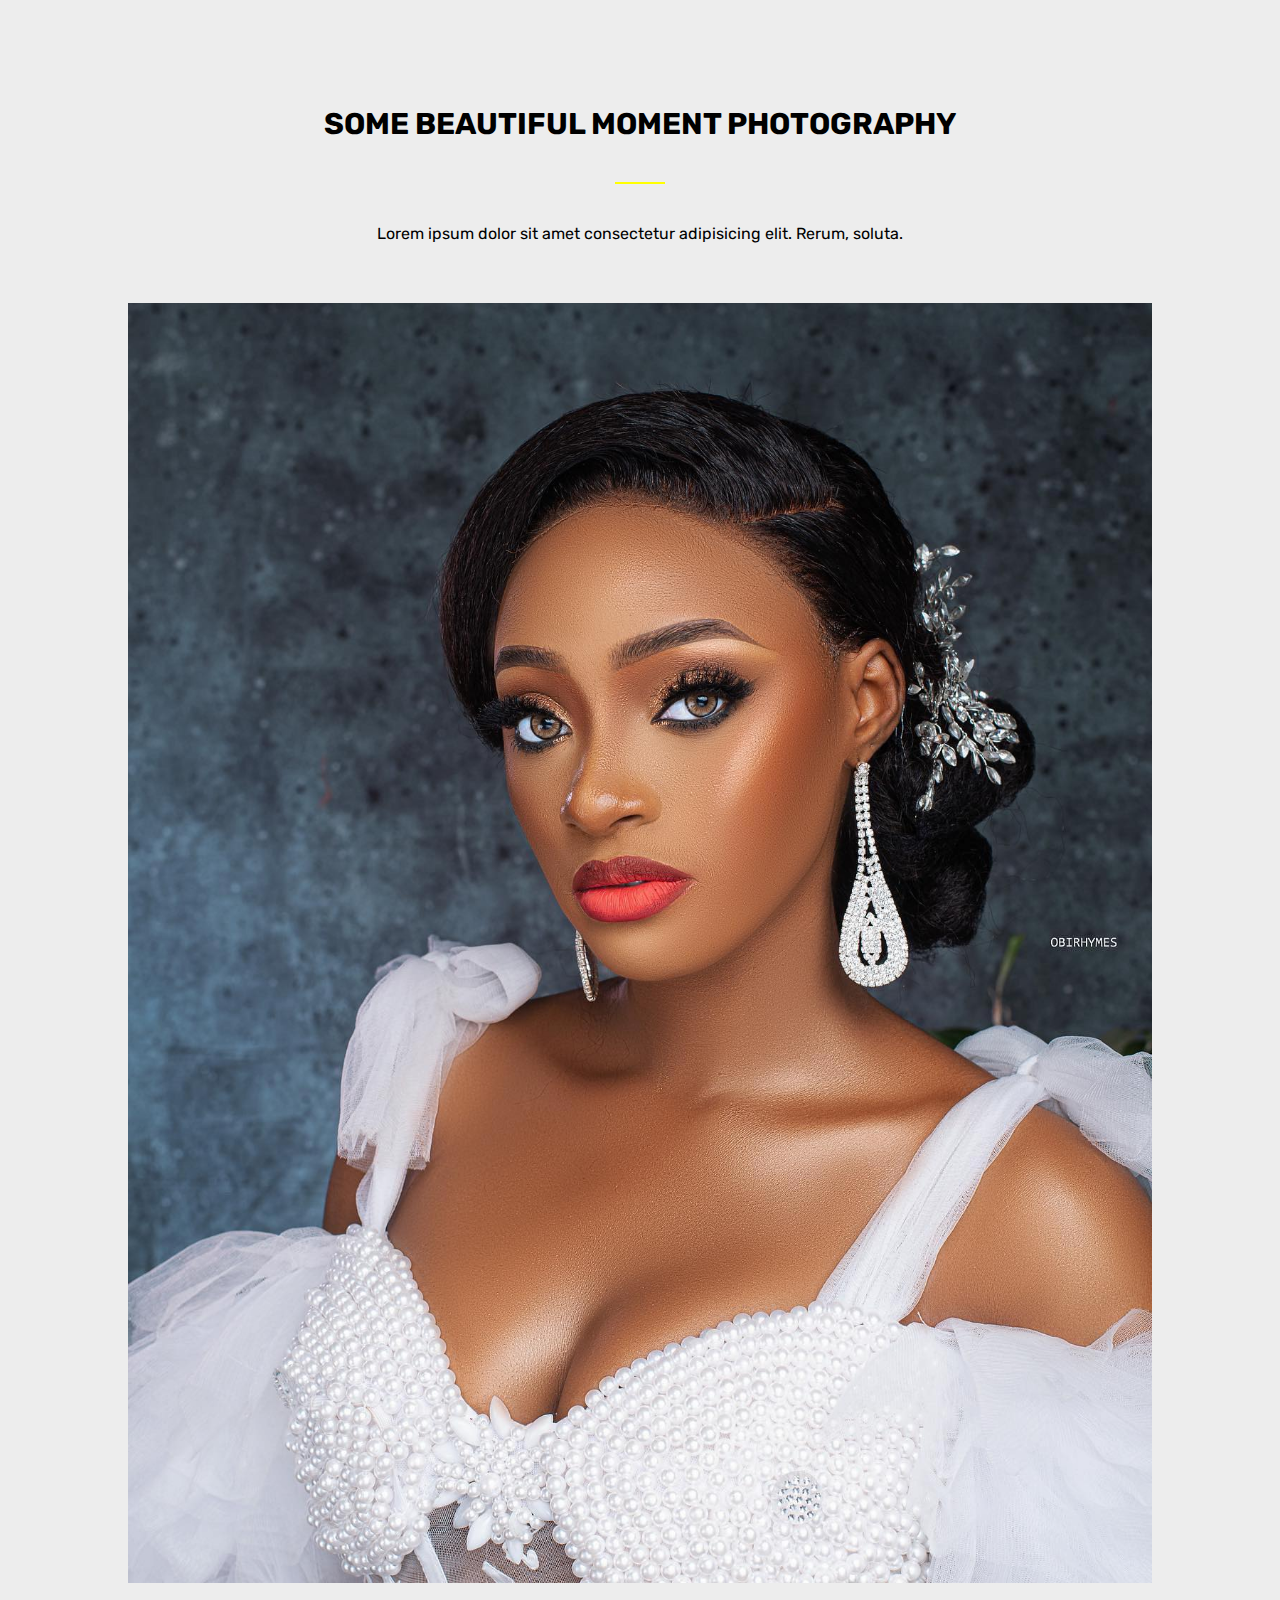
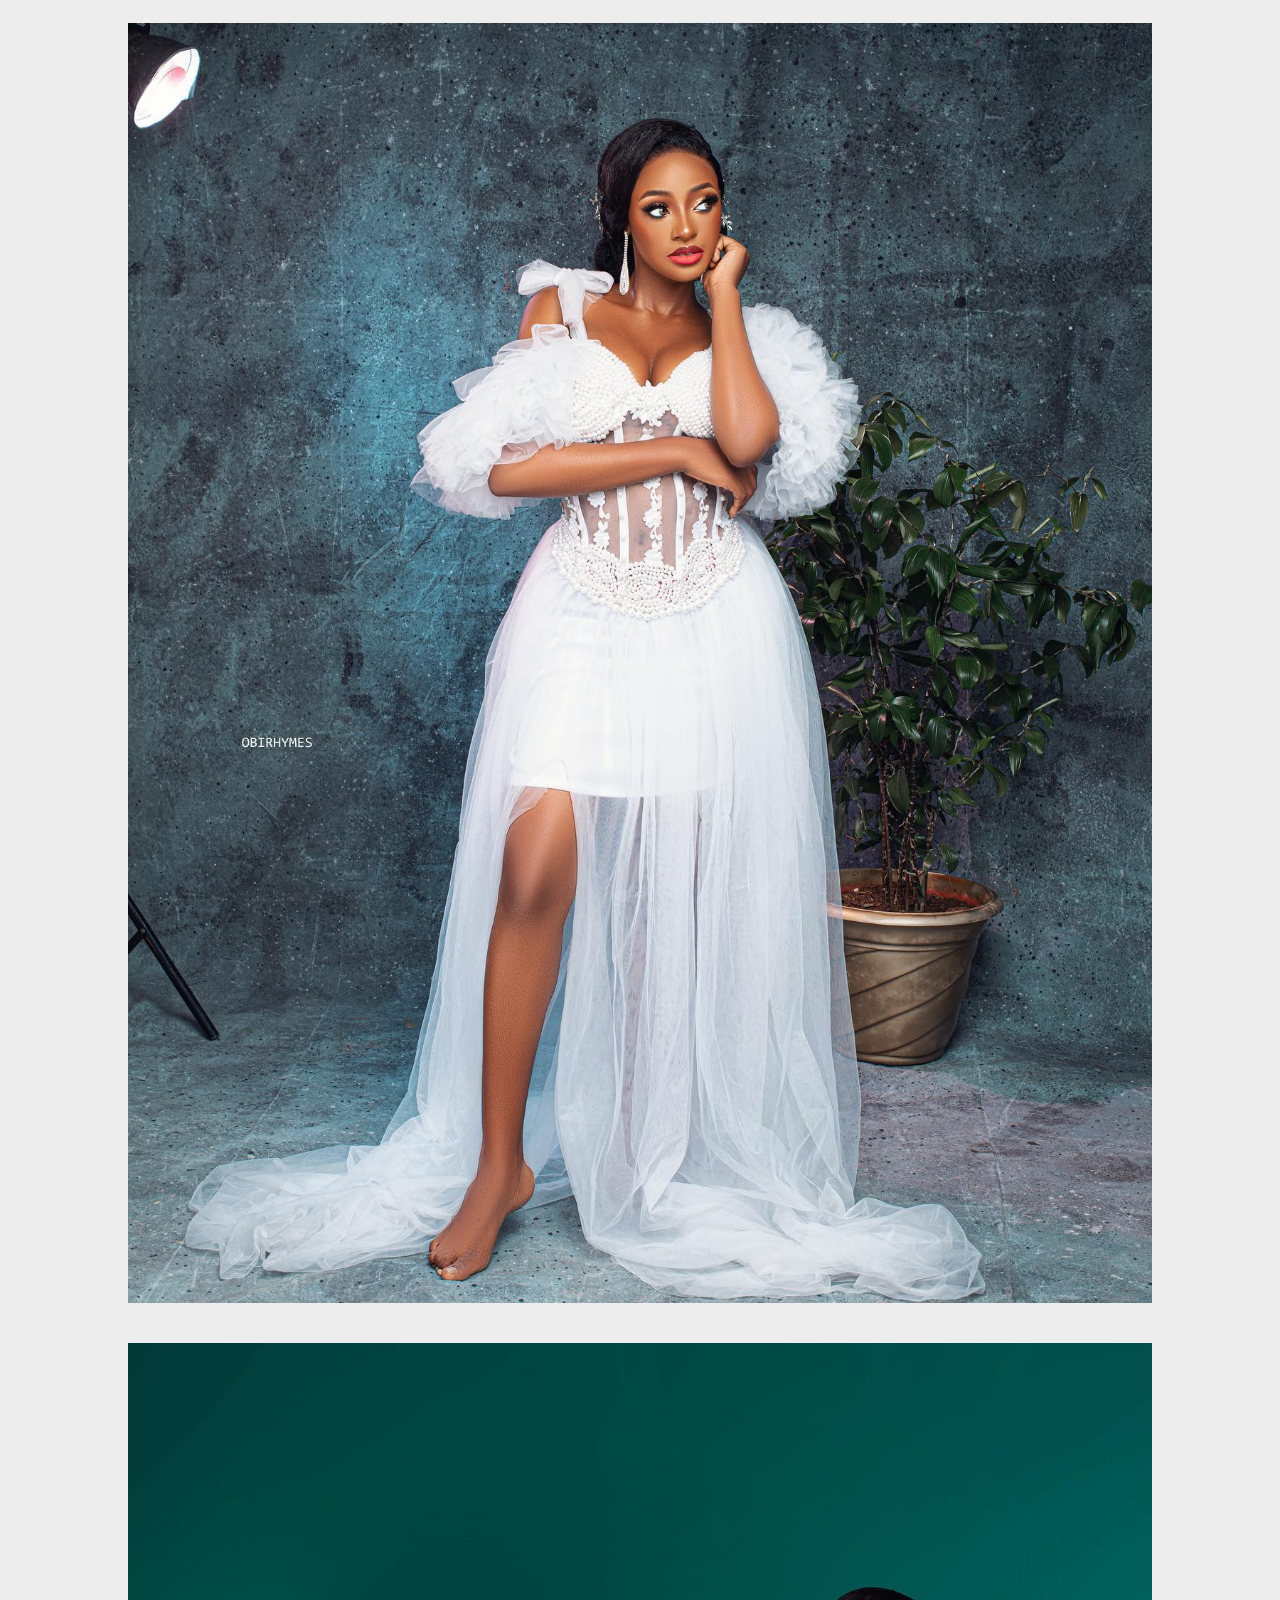
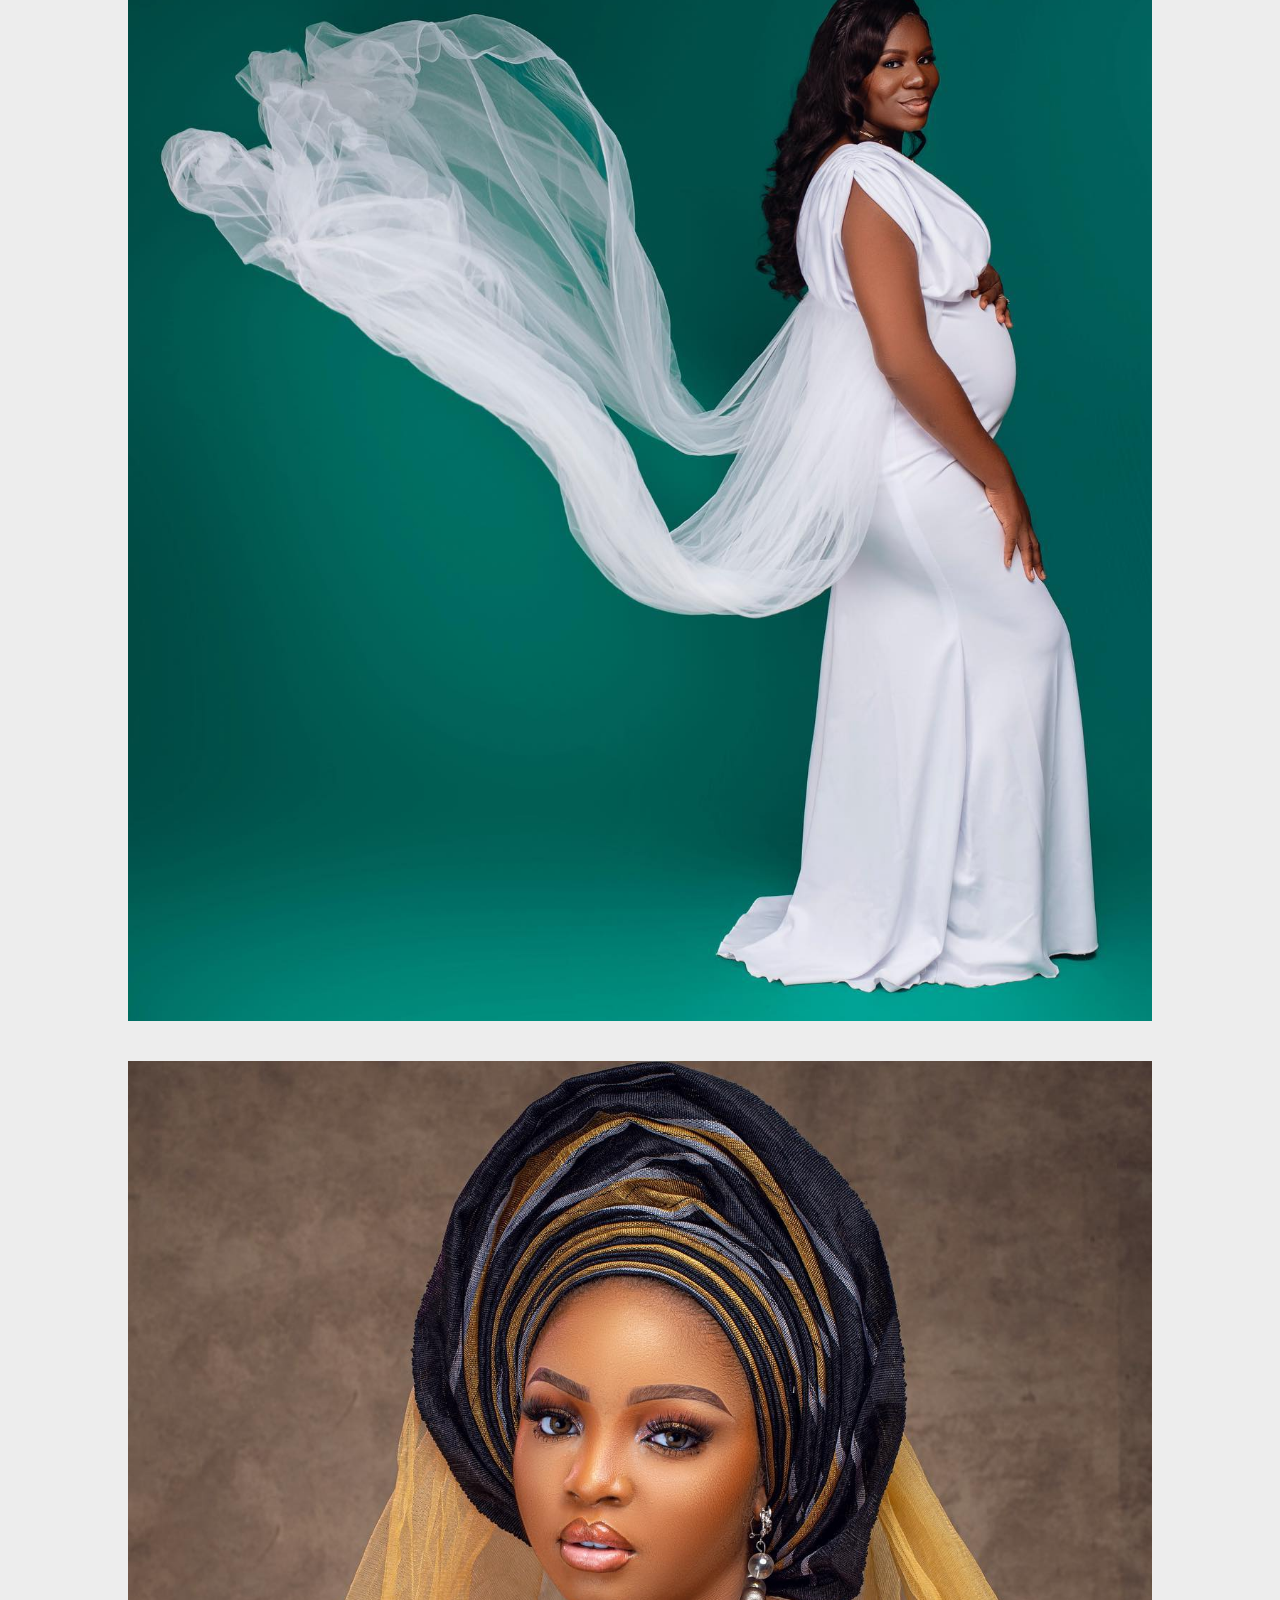
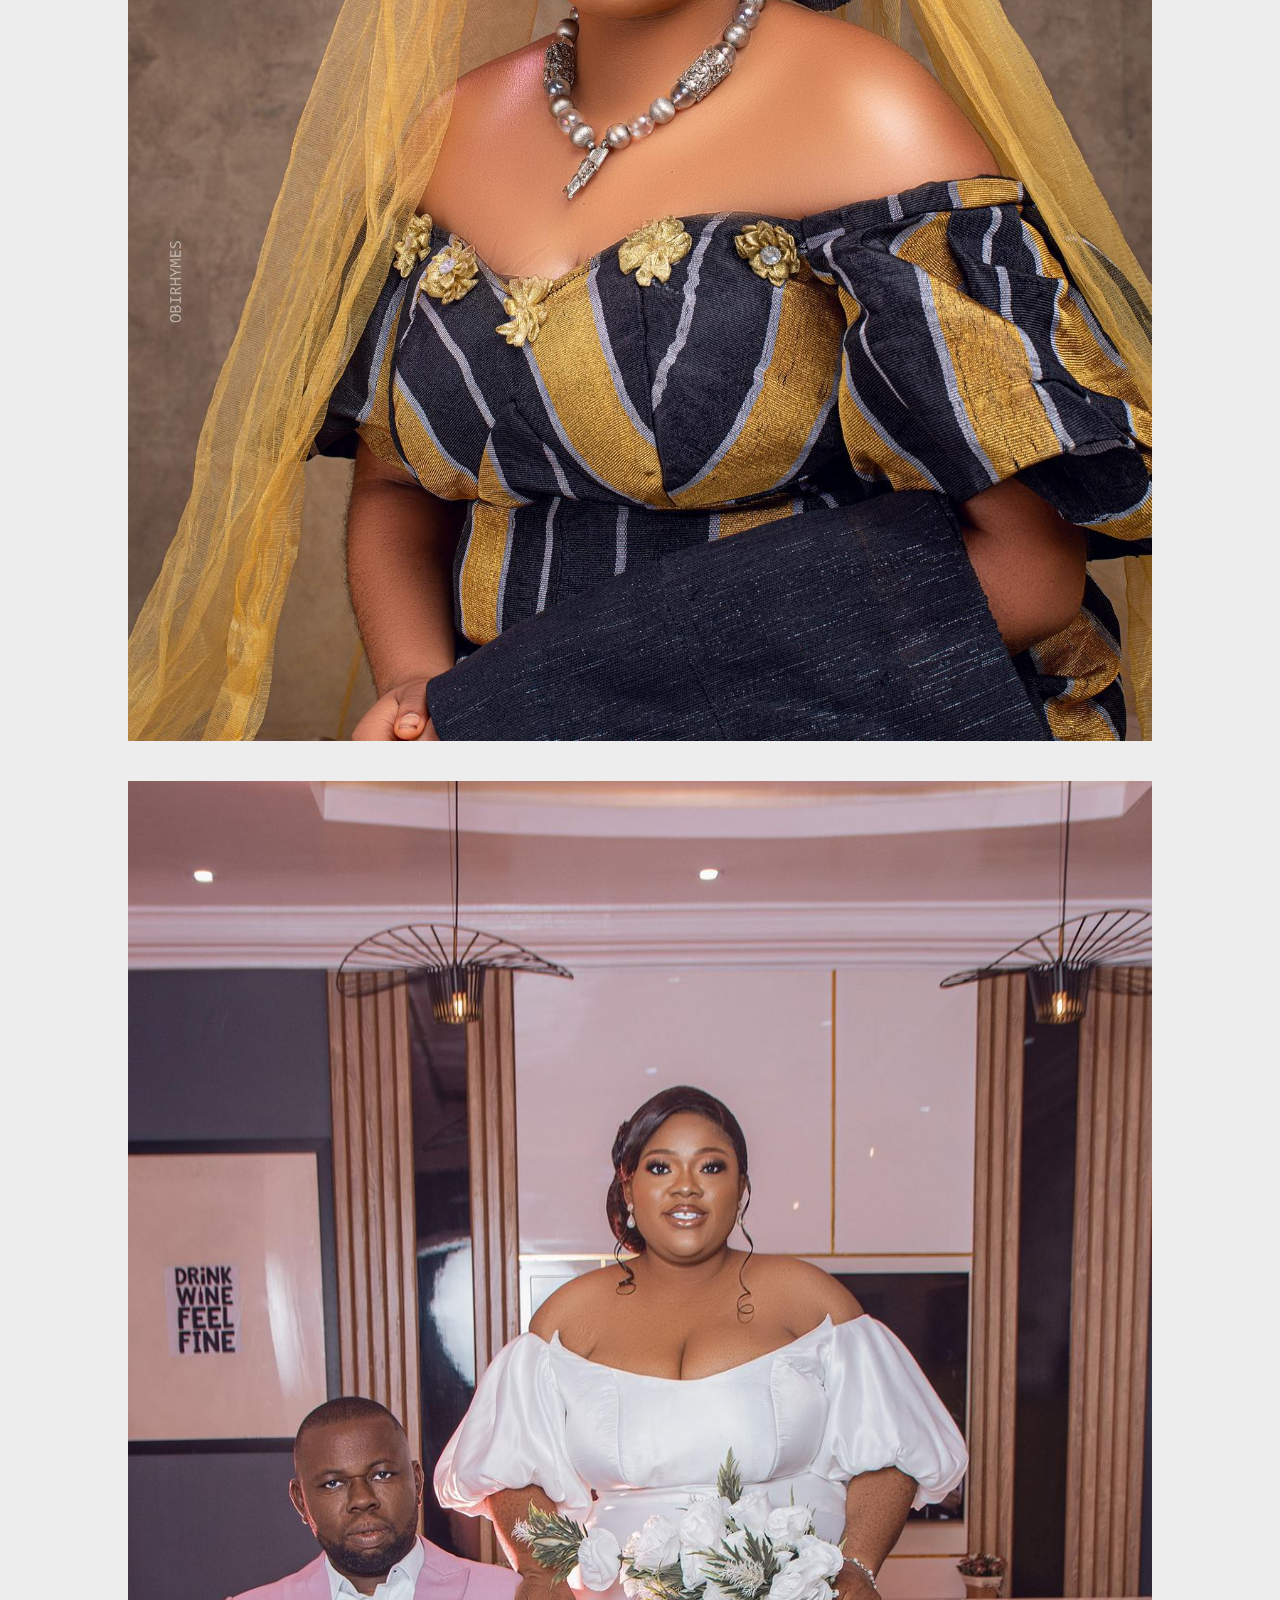
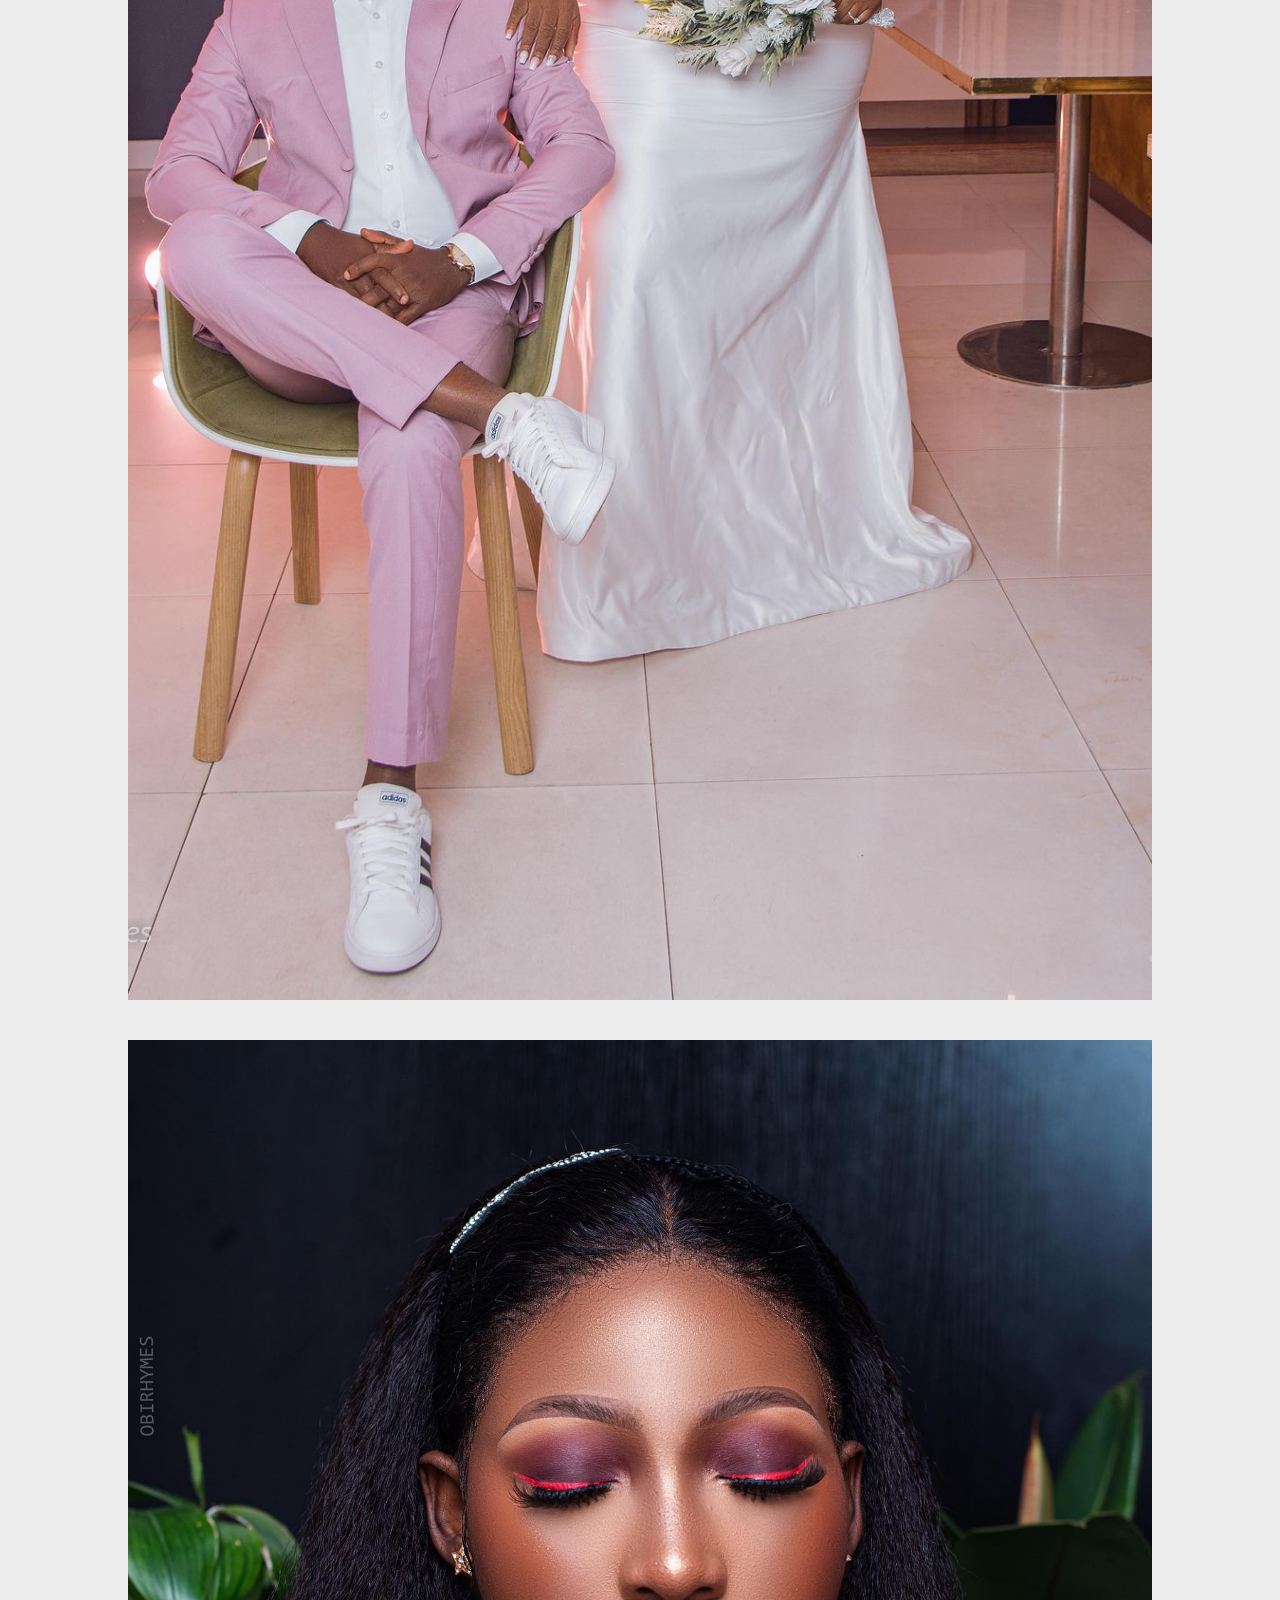
==== commit ad83bb15: "Add files via upload" ====
--- a/index.html
+++ b/index.html
@@ -22,6 +22,13 @@
     </head>
     <body>
 
+        <div class="small-screen-img">
+            <div><img  id="too-small"  class="home-img" src="assets/images/home.jpg"></div><!--BACKGROUND FOR SMALL SCREEN-->
+        <div><img  id="too-small"  class="home-img" src="assets/images/port (6).jpg"></div><!--BACKGROUND FOR SMALL SCREEN-->
+        </div>
+
+
+
         <div class="chat">
             <a href="#"> <p class="chat-text">Chat with us</p></a>
               <a href="#"><img class="whatsapp-img" src="assets/images/whatsapp-icon-logo-8CA4FB831E-seeklogo.com.png" ></a>
